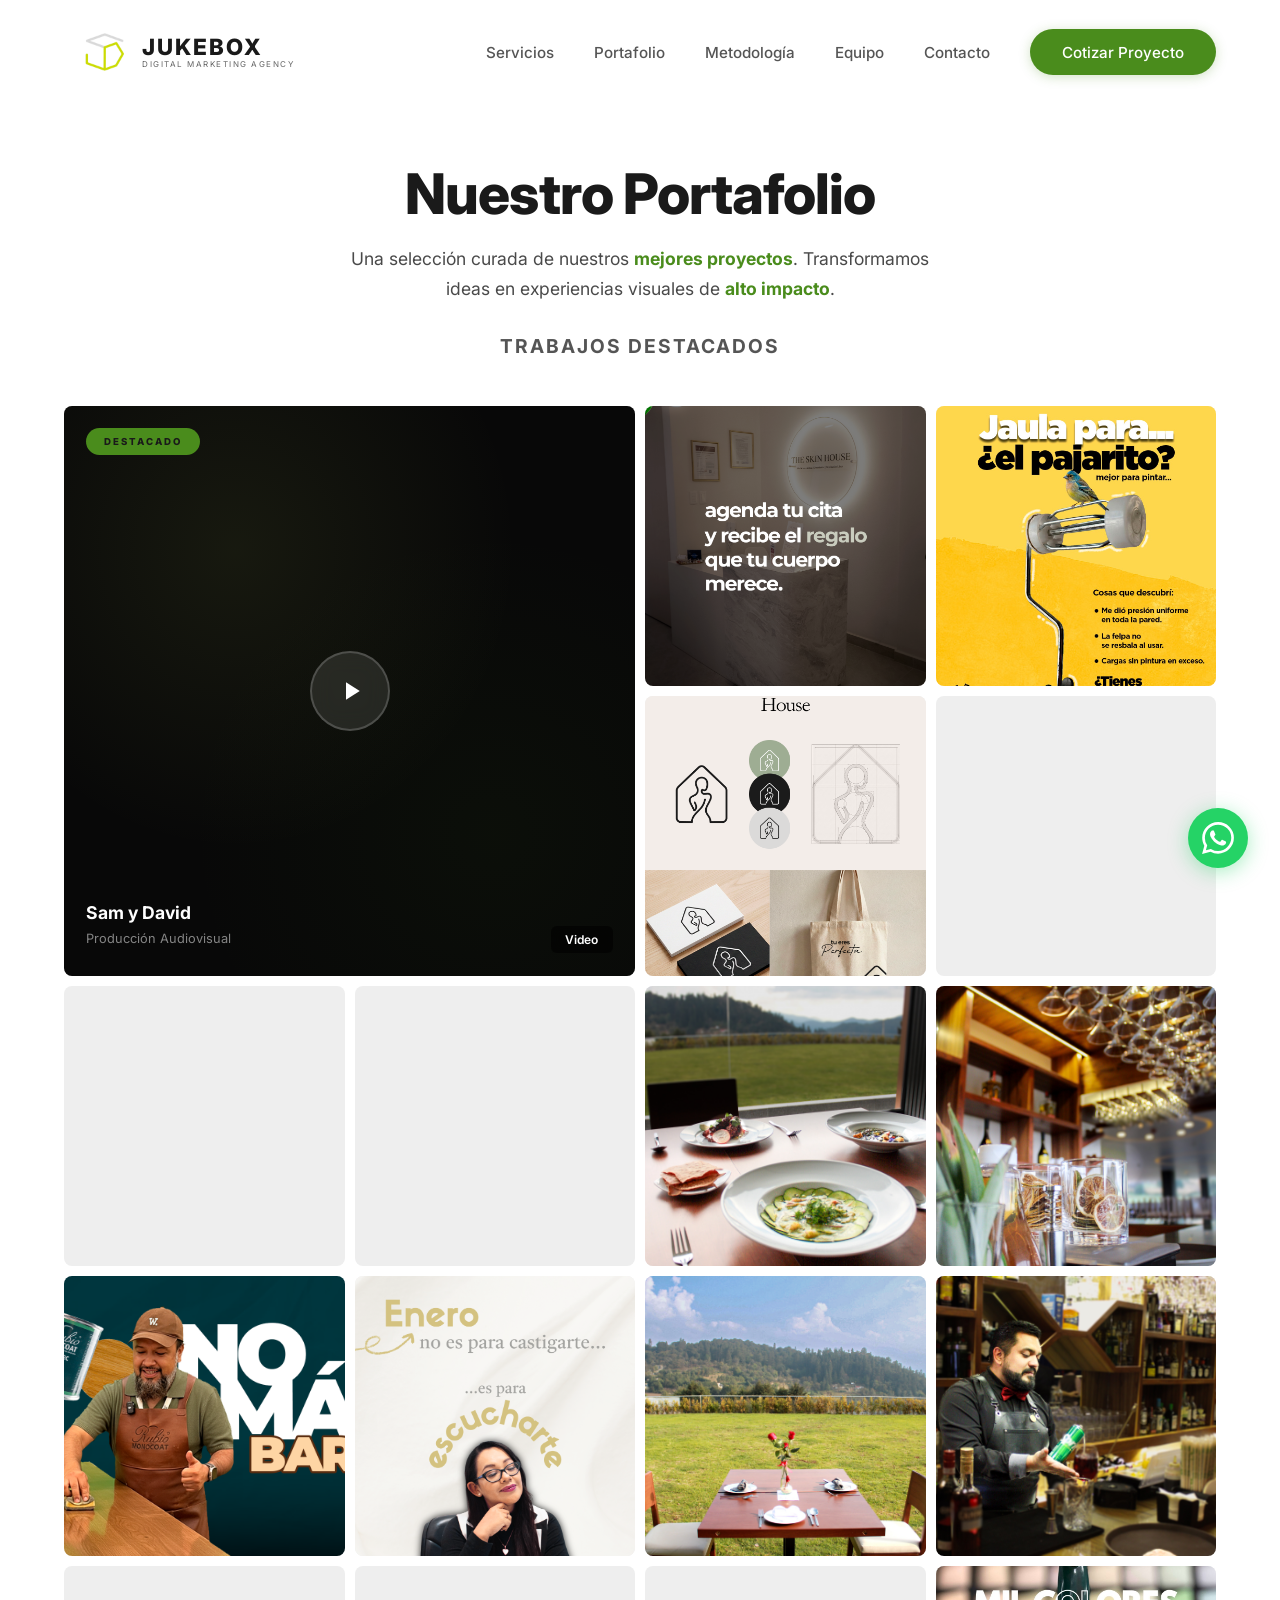
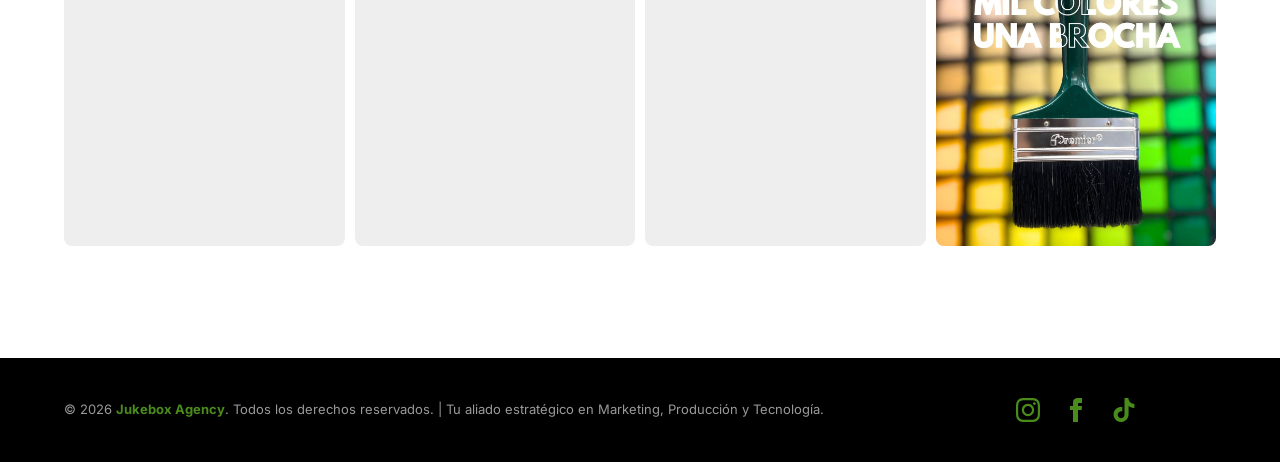
==== portafolio.html @ 62584bf2 "First Commit" ====
<!DOCTYPE html>
<html lang="es">

<head>
  <meta charset="UTF-8">
  <meta name="viewport" content="width=device-width, initial-scale=1.0, maximum-scale=1.0, user-scalable=no">
  <title>Jukebox Agency | Portafolio de Proyectos</title>
  <meta property="og:title" content="Jukebox Agency | Agencia Integral de Marketing, Producción y Tecnología">
  <meta property="og:description"
    content="Subimos el volumen de tu marca. Fusionamos creatividad audiovisual, estrategias digitales y desarrollo tecnológico para escalar tu negocio.">
  <meta property="og:image" content="https://jukeboxdigitalmarketing.cloud/assets/img/og-image.jpg">
  <meta property="og:url" content="https://jukeboxdigitalmarketing.cloud/portafolio">
  <meta property="og:type" content="website">
  <meta name="twitter:card" content="summary_large_image">
  <meta name="twitter:title" content="Jukebox Agency | Agencia Integral de Marketing, Producción y Tecnología">
  <meta name="twitter:description"
    content="Subimos el volumen de tu marca. Fusionamos creatividad audiovisual, estrategias digitales y desarrollo tecnológico para escalar tu negocio.">
  <meta name="twitter:image" content="https://jukeboxdigitalmarketing.cloud/assets/img/og-image.webp">
  <link rel="icon" type="image/webp" href="assets/img/logo.webp">
  <link href="https://fonts.googleapis.com/css2?family=Inter:wght@300;400;500;600;700;800&display=swap"
    rel="stylesheet">

  <link rel="stylesheet" href="assets/css/style.css">
</head>

<body>

  <!-- NAV -->
  <nav id="navbar">
    <a href="/" class="logo-component">
      <img src="assets/img/logo.webp" alt="Jukebox Logo" class="logo-icon">
      <div class="logo-text">
        <span class="logo-name">JUKEBOX</span>
        <span class="logo-tagline">DIGITAL MARKETING AGENCY</span>
      </div>
    </a>
    <ul class="nav-links" id="navLinks">
      <li><a href="/#services">Servicios</a></li>
      <li><a href="portafolio" class="active">Portafolio</a></li>
      <li><a href="/#methodology">Metodología</a></li>
      <li><a href="/#team">Equipo</a></li>
      <li><a href="/#contact">Contacto</a></li>
      <li><a href="/#contact" class="btn btn-primary">Cotizar Proyecto</a></li>
    </ul>
    <div class="menu-toggle" id="menuToggle">
      <span></span><span></span><span></span>
    </div>
    <div class="menu-close" id="menuClose"></div>
  </nav>

  <!-- PORTFOLIO HERO -->
  <section class="portfolio-hero">
    <h1>Nuestro Portafolio</h1>
    <p>Una selección curada de nuestros <span style="color: #4A8C1C; font-weight: 700;">mejores proyectos</span>.
      Transformamos ideas en experiencias visuales de <span style="color: #4A8C1C; font-weight: 700;">alto
        impacto</span>.</p>
  </section>

  <!-- TRABAJOS DESTACADOS TITLE -->
  <div class="section-title-bar">
    <h2>Trabajos Destacados</h2>
  </div>

  <!-- GALLERY -->
  <section class="gallery-section">
    <div class="gallery-grid">

      <!-- FEATURED VIDEO -->
      <div class="gallery-cell gallery-cell--featured">
        <video src="assets/img/portafolio/Sam%20y%20David.mp4" autoplay loop muted playsinline
          style="position: absolute; width: 100%; height: 100%; object-fit: cover;"></video>
        <div class="video-cover" style="background: rgba(0, 0, 0, 0.2);">
          <div class="video-play-btn">
            <svg xmlns="http://www.w3.org/2000/svg" viewBox="0 0 24 24">
              <path d="M8 5v14l11-7z" />
            </svg>
          </div>
        </div>
        <div class="video-badge">DESTACADO</div>
        <div class="video-duration">Video</div>
        <div class="video-title">
          <h4>Sam y David</h4>
          <span>Producción Audiovisual</span>
        </div>
      </div>

      <!-- PORTFOLIO IMAGES -->
      <div class="gallery-cell gallery-cell--img">
        <div class="cell-img-inner"
          style="background: url('assets/img/portafolio/050226_TSS_LASER_04.PNG') center/cover;"></div>
      </div>
      <div class="gallery-cell gallery-cell--img">
        <div class="cell-img-inner"
          style="background: url('assets/img/portafolio/598248192_1456645036464775_4115153608658132452_n.jpg') center/cover;">
        </div>
      </div>
      <div class="gallery-cell gallery-cell--img">
        <div class="cell-img-inner"
          style="background: url('assets/img/portafolio/Copia%20de%20050226_TSH_Prop_00.png') center/cover;"></div>
      </div>
      <div class="gallery-cell gallery-cell--img">
        <div class="cell-img-inner"
          style="background: url('assets/img/portafolio/Copia%20de%20A6707894.jpg') center/cover;"></div>
      </div>
      <div class="gallery-cell gallery-cell--img">
        <div class="cell-img-inner"
          style="background: url('assets/img/portafolio/Copia%20de%20A6707930.jpg') center/cover;"></div>
      </div>
      <div class="gallery-cell gallery-cell--img">
        <div class="cell-img-inner"
          style="background: url('assets/img/portafolio/Copia%20de%20A6707950.jpg') center/cover;"></div>
      </div>
      <div class="gallery-cell gallery-cell--img">
        <div class="cell-img-inner"
          style="background: url('assets/img/portafolio/Copia%20de%20IMG_2654.JPG') center/cover;"></div>
      </div>
      <div class="gallery-cell gallery-cell--img">
        <div class="cell-img-inner"
          style="background: url('assets/img/portafolio/Copia%20de%20IMG_8767.JPG') center/cover;"></div>
      </div>
      <div class="gallery-cell gallery-cell--img">
        <div class="cell-img-inner"
          style="background: url('assets/img/portafolio/Copia%20de%20Rubio%20thumb%202.png') center/cover;"></div>
      </div>
      <div class="gallery-cell gallery-cell--img">
        <div class="cell-img-inner"
          style="background: url('assets/img/portafolio/Dra%20Sel%20Itzel%206-01.png') center/cover;"></div>
      </div>
      <div class="gallery-cell gallery-cell--img">
        <div class="cell-img-inner" style="background: url('assets/img/portafolio/IMG_1914.JPG') center/cover;"></div>
      </div>
      <div class="gallery-cell gallery-cell--img">
        <div class="cell-img-inner" style="background: url('assets/img/portafolio/IMG_1924.JPG') center/cover;"></div>
      </div>
      <div class="gallery-cell gallery-cell--img">
        <div class="cell-img-inner" style="background: url('assets/img/portafolio/IMG_2040.JPG') center/cover;"></div>
      </div>
      <div class="gallery-cell gallery-cell--img">
        <div class="cell-img-inner" style="background: url('assets/img/portafolio/Loma%20G%2012-05.png') center/cover;">
        </div>
      </div>
      <div class="gallery-cell gallery-cell--img">
        <div class="cell-img-inner" style="background: url('assets/img/portafolio/Loma%20G%2016-05.png') center/cover;">
        </div>
      </div>
      <div class="gallery-cell gallery-cell--img">
        <div class="cell-img-inner" style="background: url('assets/img/portafolio/Premier%2003-09.jpg') center/cover;">
        </div>
      </div>

    </div>
  </section>

  <!-- FOOTER -->
  <footer>
    <div class="footer-content">
      <p>&copy; 2026 <span style="color: #4A8C1C; font-weight: 700;">Jukebox Agency</span>. Todos los derechos
        reservados. | Tu aliado estratégico en Marketing, Producción y Tecnología.</p>
      <div class="footer-social">
        <a href="https://www.instagram.com/jukebox.digital" class="social-icon" target="_blank"
          rel="noopener noreferrer" aria-label="Instagram">
          <svg xmlns="http://www.w3.org/2000/svg" width="20" height="20" viewBox="0 0 24 24" fill="currentColor">
            <path
              d="M12 2.163c3.204 0 3.584.012 4.85.07 3.252.148 4.771 1.691 4.919 4.919.058 1.265.069 1.645.069 4.849 0 3.205-.012 3.584-.069 4.849-.149 3.225-1.664 4.771-4.919 4.919-1.266.058-1.644.07-4.85.07-3.204 0-3.584-.012-4.849-.07-3.26-.149-4.771-1.699-4.919-4.92-.058-1.265-.07-1.644-.07-4.849 0-3.204.013-3.583.07-4.849.149-3.227 1.664-4.771 4.919-4.919 1.266-.057 1.645-.069 4.849-.069zm0-2.163c-3.259 0-3.667.014-4.947.072-4.358.2-6.78 2.618-6.98 6.98-.059 1.281-.073 1.689-.073 4.948 0 3.259.014 3.668.072 4.948.2 4.358 2.618 6.78 6.98 6.98 1.281.058 1.689.072 4.948.072 3.259 0 3.668-.014 4.948-.072 4.354-.2 6.782-2.618 6.979-6.98.059-1.28.073-1.689.073-4.948 0-3.259-.014-3.667-.072-4.947-.196-4.354-2.617-6.78-6.979-6.98-1.281-.059-1.69-.073-4.949-.073zm0 5.838c-3.403 0-6.162 2.759-6.162 6.162s2.759 6.163 6.162 6.163 6.162-2.759 6.162-6.163c0-3.403-2.759-6.162-6.162-6.162zm0 10.162c-2.209 0-4-1.79-4-4 0-2.209 1.791-4 4-4s4 1.791 4 4c0 2.21-1.791 4-4 4zm6.406-11.845c-.796 0-1.441.645-1.441 1.44s.645 1.44 1.441 1.44c.795 0 1.439-.645 1.439-1.44s-.644-1.44-1.439-1.44z" />
          </svg>
        </a>
        <a href="https://www.facebook.com/profile.php?id=61552626315857" class="social-icon" target="_blank"
          rel="noopener noreferrer" aria-label="Facebook">
          <svg xmlns="http://www.w3.org/2000/svg" width="20" height="20" viewBox="0 0 24 24" fill="currentColor">
            <path
              d="M9 8h-3v4h3v12h5v-12h3.642l.358-4h-4v-1.667c0-.955.192-1.333 1.115-1.333h2.885v-5h-3.808c-3.596 0-5.192 1.583-5.192 4.615v3.385z" />
          </svg>
        </a>
        <a href="https://www.tiktok.com/@jukebox.estudio.c" class="social-icon" target="_blank"
          rel="noopener noreferrer" aria-label="TikTok">
          <svg xmlns="http://www.w3.org/2000/svg" width="20" height="20" viewBox="0 0 24 24" fill="currentColor">
            <path
              d="M12.525.02c1.31-.02 2.61-.01 3.91-.02.08 1.53.63 3.09 1.75 4.17 1.12 1.11 2.7 1.62 4.24 1.79v4.03c-1.44-.05-2.89-.35-4.2-.97-.57-.26-1.1-.59-1.62-.93-.01 2.92.01 5.84-.02 8.75-.08 1.4-.54 2.79-1.35 3.94-1.31 1.92-3.58 3.17-5.91 3.21-1.43.08-2.86-.31-4.08-1.03-2.02-1.19-3.44-3.37-3.65-5.71-.02-.5-.03-1-.01-1.49.18-1.9 1.12-3.72 2.58-4.96 1.66-1.44 3.98-2.13 6.15-1.72.02 1.48-.04 2.96-.04 4.44-.99-.32-2.15-.23-3.02.37-.63.41-1.11 1.04-1.36 1.75-.21.51-.15 1.07-.14 1.61.24 1.64 1.82 3.02 3.5 2.87 1.12-.01 2.19-.66 2.77-1.61.19-.33.4-.67.41-1.06.1-1.79.06-3.57.07-5.36.01-4.03-.01-8.05.02-12.07z" />
          </svg>
        </a>
      </div>
    </div>
  </footer>

  <!-- WHATSAPP FAB -->
  <a href="https://wa.me/525638402303?text=%C2%A1Hola%20Jukebox!%20Vi%20su%20p%C3%A1gina%20web%20y%20me%20gustar%C3%ADa%20recibir%20m%C3%A1s%20informaci%C3%B3n%20sobre%20sus%20servicios."
    class="whatsapp-fab" target="_blank" rel="noopener noreferrer" title="Contáctanos por WhatsApp">
    <svg xmlns="http://www.w3.org/2000/svg" viewBox="0 0 24 24">
      <path
        d="M17.472 14.382c-.297-.149-1.758-.867-2.03-.967-.273-.099-.471-.148-.67.15-.197.297-.767.966-.94 1.164-.173.199-.347.223-.644.075-.297-.15-1.255-.463-2.39-1.475-.883-.788-1.48-1.761-1.653-2.059-.173-.297-.018-.458.13-.606.134-.133.298-.347.446-.52.149-.174.198-.298.298-.497.099-.198.05-.371-.025-.52-.075-.149-.669-1.612-.916-2.207-.242-.579-.487-.5-.669-.51-.173-.008-.371-.01-.57-.01-.198 0-.52.074-.792.372-.272.297-1.04 1.016-1.04 2.479 0 1.462 1.065 2.875 1.213 3.074.149.198 2.096 3.2 5.077 4.487.709.306 1.262.489 1.694.625.712.227 1.36.195 1.871.118.571-.085 1.758-.719 2.006-1.413.248-.694.248-1.289.173-1.413-.074-.124-.272-.198-.57-.347m-5.421 7.403h-.004a9.87 9.87 0 01-5.031-1.378l-.361-.214-3.741.982.998-3.648-.235-.374a9.86 9.86 0 01-1.51-5.26c.001-5.45 4.436-9.884 9.888-9.884 2.64 0 5.122 1.03 6.988 2.898a9.825 9.825 0 012.893 6.994c-.003 5.45-4.437 9.884-9.885 9.884m8.413-18.297A11.815 11.815 0 0012.05 0C5.495 0 .16 5.335.157 11.892c0 2.096.547 4.142 1.588 5.945L.057 24l6.305-1.654a11.882 11.882 0 005.683 1.448h.005c6.554 0 11.89-5.335 11.893-11.893a11.821 11.821 0 00-3.48-8.413z" />
    </svg>
  </a>


  <script src="assets/js/main.js" defer></script>

</body>

</html>
---- assets/css/style.css ----
* {
      margin: 0;
      padding: 0;
      box-sizing: border-box;
    }

    :root {
      --primary: #CADF64;
      --primary-dark: #4A8C1C;
      --secondary: #4A8C1C;
      --dark: #1A1A1A;
      --light: #F8F8F8;
      --white: #FFFFFF;
      --gray: #777777;
      --text: #1A1A1A;
      --text-light: #555555;
    }

    html {
      scroll-behavior: smooth;
      overflow-x: hidden;
      width: 100%;
      position: relative;
    }

    body {
      font-family: 'Inter', sans-serif;
      background: var(--white);
      color: var(--text);
      overflow-x: hidden;
      width: 100%;
      position: relative;
    }

    section[id] {
      scroll-margin-top: 100px;
    }

    .container {
      max-width: 100%;
      padding: 0 20px;
      box-sizing: border-box;
    }

    /* NAV */
    nav {
      position: fixed;
      top: 0;
      width: 100%;
      padding: 1.2rem 5%;
      display: flex;
      justify-content: space-between;
      align-items: center;
      z-index: 1000;
      transition: background 0.3s, box-shadow 0.3s;
    }

    nav.scrolled {
      background: rgba(255, 255, 255, 0.95);
      backdrop-filter: blur(10px);
      box-shadow: 0 2px 20px rgba(0, 0, 0, 0.06);
    }

    /* LOGO COMPONENT */
    .logo-component {
      display: flex;
      align-items: center;
      gap: 0.75rem;
      padding: 0.5rem 1rem;
      text-decoration: none;
    }

    .logo-icon {
      height: 50px;
      width: auto;
      display: block;
    }

    .logo-text {
      display: flex;
      flex-direction: column;
      gap: 0.1rem;
    }

    .logo-name {
      font-size: 1.4rem;
      font-weight: 800;
      color: #1A1A1A;
      letter-spacing: 2px;
      line-height: 1;
    }

    .logo-tagline {
      font-size: 8px;
      font-weight: 400;
      color: #666666;
      letter-spacing: 1.5px;
      text-transform: uppercase;
      line-height: 1;
    }

    .nav-links {
      display: flex;
      gap: 2.5rem;
      list-style: none;
      align-items: center;
      margin: 0;
      padding: 0;
    }

    .nav-links li {
      display: flex;
      align-items: center;
    }

    .nav-links a {
      color: var(--text-light);
      text-decoration: none;
      font-weight: 500;
      font-size: 0.95rem;
      transition: color 0.3s;
      position: relative;
    }

    .nav-links a::after {
      content: '';
      position: absolute;
      bottom: -5px;
      left: 0;
      width: 0;
      height: 2px;
      background: var(--primary-dark);
      transition: width 0.3s;
    }

    .nav-links a:hover {
      color: var(--dark);
    }

    .nav-links a:hover::after {
      width: 100%;
    }

    .btn {
      display: inline-block;
      padding: 0.85rem 2rem;
      border-radius: 50px;
      font-weight: 600;
      font-size: 0.95rem;
      text-decoration: none;
      transition: all 0.3s;
      cursor: pointer;
      border: none;
    }

    .btn-primary {
      background: var(--primary-dark);
      color: var(--white) !important;
      box-shadow: 0 2px 12px rgba(74, 140, 28, 0.25);
      -webkit-text-fill-color: var(--white);
    }

    .btn-primary:hover {
      transform: translateY(-2px);
      box-shadow: 0 4px 20px rgba(74, 140, 28, 0.35);
    }

    .btn-neon {
      background: #4A8C1C !important;
      box-shadow: 0 2px 12px rgba(74, 140, 28, 0.3);
    }

    .btn-neon:hover {
      background: #3A7316 !important;
      box-shadow: 0 4px 20px rgba(74, 140, 28, 0.45);
    }

    .btn-outline {
      background: transparent;
      color: var(--dark);
      border: 2px solid rgba(0, 0, 0, 0.15);
    }

    .btn-outline:hover {
      border-color: var(--primary-dark);
      color: var(--primary-dark);
    }

    .menu-toggle {
      display: none;
      flex-direction: column;
      gap: 5px;
      cursor: pointer;
      z-index: 1001;
    }

    .menu-toggle span {
      width: 25px;
      height: 2px;
      background: var(--dark);
      transition: 0.3s;
    }

    .menu-close {
      position: fixed;
      top: 1.5rem;
      right: 1.5rem;
      width: 40px;
      height: 40px;
      display: none;
      align-items: center;
      justify-content: center;
      cursor: pointer;
      z-index: 1002;
      background: none;
      border: none;
    }

    .menu-close::before,
    .menu-close::after {
      content: '';
      position: absolute;
      width: 24px;
      height: 2px;
      background: var(--dark);
    }

    .menu-close::before {
      transform: rotate(45deg);
    }

    .menu-close::after {
      transform: rotate(-45deg);
    }

    /* HERO */
    .hero {
      min-height: 100vh;
      display: flex;
      align-items: center;
      justify-content: space-between;
      gap: 2rem;
      flex-wrap: wrap;
      padding: 60px 5% 0;
      position: relative;
      overflow: hidden;
      background: var(--white);
    }

    .hero::before {
      content: '';
      position: absolute;
      top: -30%;
      right: -15%;
      width: 700px;
      height: 700px;
      background: radial-gradient(circle, rgba(202, 223, 100, 0.08) 0%, transparent 70%);
      border-radius: 50%;
    }

    .hero::after {
      content: '';
      position: absolute;
      bottom: -20%;
      left: -10%;
      width: 500px;
      height: 500px;
      background: radial-gradient(circle, rgba(202, 223, 100, 0.05) 0%, transparent 70%);
      border-radius: 50%;
    }

    .hero-content {
      flex: 1 1 300px;
      max-width: 700px;
      position: relative;
      z-index: 1;
    }

    .hero-badge {
      display: inline-block;
      padding: 0.5rem 1.2rem;
      background: rgba(202, 223, 100, 0.12);
      border: 1px solid rgba(202, 223, 100, 0.25);
      border-radius: 50px;
      font-size: 0.85rem;
      color: var(--primary-dark);
      font-weight: 500;
      margin-bottom: 1.5rem;
    }

    .hero h1 {
      font-size: 4rem;
      font-weight: 800;
      line-height: 1.1;
      margin-bottom: 1.5rem;
      letter-spacing: -2px;
    }

    .hero h1 span {
      color: var(--primary-dark);
      -webkit-text-fill-color: var(--primary-dark);
    }

    .hero p {
      font-size: 1.2rem;
      color: var(--text-light);
      line-height: 1.7;
      margin-bottom: 2.5rem;
      max-width: 550px;
    }

    .hero p span {
      color: var(--primary-dark);
      font-weight: 600;
    }

    .hero-buttons {
      display: flex;
      gap: 1rem;
      flex-wrap: wrap;
    }

    .hero-stats {
      display: flex;
      gap: 3rem;
      margin-top: 4rem;
      padding-top: 2rem;
      border-top: 1px solid rgba(0, 0, 0, 0.06);
    }

    .stat h3 {
      font-size: 2.2rem;
      font-weight: 800;
      color: var(--dark);
    }

    .stat p {
      font-size: 0.85rem;
      color: var(--gray);
      margin-bottom: 0;
    }

    /* STATS */
    .stats-section {
      padding: 4rem 5%;
      background: var(--dark);
    }

    .stats-grid {
      display: flex;
      justify-content: center;
      gap: 4rem;
      flex-wrap: wrap;
      max-width: 900px;
      margin: 0 auto;
    }

    .stat-item {
      text-align: center;
    }

    .stat-item h3 {
      font-size: 3rem;
      font-weight: 800;
      color: var(--primary);
      margin-bottom: 0.3rem;
    }

    .stat-item p {
      color: rgba(255, 255, 255, 0.7);
      font-size: 0.95rem;
      margin: 0;
    }

    /* CLIENTS */
    .clients {
      padding: 3rem 5%;
      border-top: 1px solid rgba(0, 0, 0, 0.06);
      border-bottom: 1px solid rgba(0, 0, 0, 0.06);
    }

    .clients p {
      text-align: center;
      color: var(--gray);
      font-size: 0.9rem;
      margin-bottom: 1.5rem;
      text-transform: uppercase;
      letter-spacing: 3px;
    }

    .clients-logos {
      display: flex;
      justify-content: center;
      gap: 4rem;
      align-items: center;
      flex-wrap: wrap;
      opacity: 0.4;
    }

    .clients-logos span {
      font-size: 1.4rem;
      font-weight: 700;
      letter-spacing: 2px;
    }

    /* CLIENTS */
    .clients {
      padding: 2.5rem 5%;
      background: var(--light);
    }

    .clients-grid {
      display: grid;
      grid-template-columns: repeat(auto-fit, minmax(180px, 1fr));
      gap: 1.5rem;
      max-width: 1000px;
      margin: 0 auto;
    }

    .client-logo {
      background: rgba(0, 0, 0, 0.35);
      backdrop-filter: blur(8px);
      -webkit-backdrop-filter: blur(8px);
      border: 1px solid rgba(255, 255, 255, 0.1);
      border-radius: 16px;
      padding: 1.5rem;
      display: flex;
      align-items: center;
      justify-content: center;
      transition: all 0.3s;
      min-height: 140px;
    }

    .client-logo:hover {
      border-color: rgba(202, 223, 100, 0.5);
      box-shadow: 0 4px 20px rgba(0, 0, 0, 0.2);
    }

    .client-logo span {
      color: var(--gray);
      font-weight: 600;
      font-size: 0.9rem;
    }

    .client-logo img {
      max-width: 100%;
      max-height: 100px;
      width: 100%;
      object-fit: contain;
      filter: drop-shadow(0 8px 16px rgba(0, 0, 0, 0.8));
      border-radius: 12px;
    }

    /* SERVICES */
    .services {
      padding: 2.5rem 5%;
    }

    .section-header {
      text-align: center;
      margin-bottom: 4rem;
    }

    .section-header h2 {
      font-size: 2.8rem;
      font-weight: 800;
      margin-bottom: 1rem;
      letter-spacing: -1px;
    }

    .section-header h2 span {
      color: var(--primary-dark);
      -webkit-text-fill-color: var(--primary-dark);
    }

    .section-header p {
      color: var(--text-light);
      font-size: 1.1rem;
      max-width: 700px;
      margin: 0 auto;
      line-height: 1.7;
    }

    .services-layout {
      max-width: 1200px;
      margin: 0 auto;
    }

    .services-row-top {
      display: flex;
      justify-content: center;
      gap: 1.5rem;
      margin-bottom: 1.5rem;
    }

    .services-row-bottom {
      display: flex;
      justify-content: center;
      gap: 1.5rem;
    }

    .services-row-top .service-card,
    .services-row-bottom .service-card {
      flex: 1;
      max-width: 360px;
    }

    .service-card {
      background: var(--white);
      border: 1px solid rgba(0, 0, 0, 0.06);
      border-radius: 20px;
      padding: 2.5rem;
      transition: all 0.4s;
      position: relative;
      overflow: hidden;
    }

    .service-card:hover {
      transform: translateY(-5px);
      border-color: rgba(74, 140, 28, 0.3);
      box-shadow: 0 10px 40px rgba(0, 0, 0, 0.06);
    }

    .service-badge {
      width: 50px;
      height: 50px;
      background: #F0FDF4;
      border: 1px solid rgba(74, 140, 28, 0.2);
      border-radius: 12px;
      display: flex;
      align-items: center;
      justify-content: center;
      font-size: 0.85rem;
      font-weight: 700;
      color: #4A8C1C;
      margin-bottom: 1.5rem;
    }

    .service-card h3 {
      font-size: 1.3rem;
      font-weight: 700;
      margin-bottom: 1rem;
    }

    .service-card p {
      color: var(--text-light);
      line-height: 1.7;
      font-size: 0.95rem;
    }

    /* ABOUT */
    .about {
      padding: 7rem 5%;
      background: var(--light);
    }

    .about-grid {
      display: grid;
      grid-template-columns: 1fr 1fr;
      gap: 5rem;
      align-items: center;
      max-width: 1200px;
      margin: 0 auto;
    }

    .about-visual {
      position: relative;
      height: 450px;
    }

    .about-card {
      position: absolute;
      background: var(--white);
      border: 1px solid rgba(0, 0, 0, 0.06);
      border-radius: 16px;
      padding: 2rem;
      box-shadow: 0 4px 20px rgba(0, 0, 0, 0.04);
    }

    .about-card:nth-child(1) {
      top: 0;
      left: 0;
      width: 250px;
    }

    .about-card:nth-child(2) {
      top: 30%;
      right: 0;
      width: 220px;
    }

    .about-card:nth-child(3) {
      bottom: 0;
      left: 15%;
      width: 280px;
    }

    .about-card h4 {
      font-size: 2rem;
      font-weight: 800;
      color: var(--primary-dark);
    }

    .about-card p {
      color: var(--text-light);
      font-size: 0.9rem;
      margin-top: 0.5rem;
    }

    .about-content h2 {
      font-size: 2.5rem;
      font-weight: 800;
      margin-bottom: 1.5rem;
      letter-spacing: -1px;
    }

    .about-content h2 span {
      color: var(--primary-dark);
      -webkit-text-fill-color: var(--primary-dark);
    }

    .about-content p {
      color: var(--text-light);
      line-height: 1.8;
      margin-bottom: 1.5rem;
      font-size: 1.05rem;
    }

    .about-features {
      display: grid;
      grid-template-columns: 1fr 1fr;
      gap: 1rem;
      margin-top: 2rem;
    }

    .about-feature {
      display: flex;
      align-items: center;
      gap: 0.8rem;
      font-size: 0.95rem;
      color: var(--text-light);
    }

    .about-feature span {
      color: var(--primary-dark);
      font-size: 1.2rem;
    }

    /* WHY JUKEBOX */
    .why-jukebox {
      padding: 2.5rem 5%;
      background: var(--light);
    }

    .why-grid {
      display: grid;
      grid-template-columns: repeat(2, 1fr);
      gap: 1.5rem;
      max-width: 1100px;
      margin: 0 auto;
    }

    .why-card {
      background: var(--white);
      border: 1px solid rgba(0, 0, 0, 0.06);
      border-radius: 20px;
      padding: 2rem;
      transition: all 0.3s;
    }

    .why-card:hover {
      border-color: rgba(202, 223, 100, 0.4);
      box-shadow: 0 8px 30px rgba(0, 0, 0, 0.04);
      transform: translateY(-3px);
    }

    .why-badge {
      background: #4A8C1C;
      color: #FFFFFF;
      font-size: 0.75rem;
      font-weight: 700;
      letter-spacing: 1px;
      padding: 0.6rem 1.5rem;
      border-radius: 50px;
      display: inline-block;
      margin-bottom: 1.2rem;
      text-align: center;
    }

    .why-card h3 {
      font-size: 1.2rem;
      font-weight: 700;
      margin-bottom: 0.5rem;
    }

    .why-subtitle {
      color: var(--primary-dark);
      font-weight: 600;
      font-size: 0.9rem;
      margin-bottom: 0.8rem;
    }

    .why-card p {
      color: var(--text-light);
      line-height: 1.7;
      font-size: 0.95rem;
    }

    /* METHODOLOGY */
    .methodology {
      padding: 2.5rem 5%;
      background: #F8F9FA;
      overflow-x: hidden;
    }

    .timeline {
      position: relative;
      max-width: 900px;
      margin: 0 auto;
      padding: 1rem 0;
    }

    .timeline-line {
      position: absolute;
      left: 50%;
      top: 0;
      bottom: 0;
      width: 2px;
      background: rgba(0, 0, 0, 0.1);
      transform: translateX(-50%);
    }

    .timeline-step {
      display: flex;
      align-items: center;
      margin-bottom: 3rem;
      position: relative;
    }

    .timeline-step:last-child {
      margin-bottom: 0;
    }

    .timeline-content {
      flex: 1;
      padding: 0 2rem;
    }

    .timeline-content.left {
      text-align: right;
    }

    .timeline-content.right {
      text-align: left;
    }

    .timeline-content.empty {
      visibility: hidden;
    }

    .timeline-dot {
      width: 60px;
      height: 60px;
      background: #4A8C1C;
      border-radius: 50%;
      display: flex;
      align-items: center;
      justify-content: center;
      position: relative;
      z-index: 2;
      flex-shrink: 0;
      box-shadow: 0 0 0 6px rgba(74, 140, 28, 0.2);
    }

    .timeline-dot span {
      color: var(--white);
      font-weight: 800;
      font-size: 1.1rem;
    }

    .timeline-content h3 {
      font-size: 1.3rem;
      font-weight: 700;
      color: var(--dark);
      margin-bottom: 0.6rem;
    }

    .timeline-content p {
      color: var(--text-light);
      line-height: 1.7;
      font-size: 0.95rem;
      max-width: 380px;
    }

    .timeline-content.left p {
      margin-left: auto;
    }

    /* TEAM */
    .team {
      padding: 2.5rem 5%;
    }

    .team-grid {
      display: flex;
      flex-direction: column;
      align-items: center;
      gap: 2rem;
      max-width: 1100px;
      margin: 0 auto;
    }

    .team-row {
      display: flex;
      justify-content: center;
      gap: 2rem;
      flex-wrap: wrap;
    }

    .team-card {
      background: var(--white);
      border: 1px solid rgba(0, 0, 0, 0.06);
      border-radius: 20px;
      padding: 2rem;
      text-align: center;
      transition: all 0.3s;
      flex: 1;
      max-width: 280px;
    }

    .team-card:hover {
      border-color: rgba(202, 223, 100, 0.4);
      box-shadow: 0 8px 30px rgba(0, 0, 0, 0.04);
      transform: translateY(-5px);
    }

    .team-photo {
      width: 100px;
      height: 100px;
      border-radius: 50%;
      background: rgba(202, 223, 100, 0.15);
      color: var(--primary-dark);
      display: flex;
      align-items: center;
      justify-content: center;
      font-weight: 700;
      font-size: 1.5rem;
      margin: 0 auto 1.2rem;
    }

    .team-photo img {
      width: 100%;
      height: 100%;
      border-radius: 50%;
      object-fit: cover;
    }

    .team-card h3 {
      font-size: 1.1rem;
      font-weight: 700;
      margin-bottom: 0.4rem;
    }

    .team-card p {
      color: var(--gray);
      font-size: 0.85rem;
    }

    /* CTA */
    .cta {
      padding: 7rem 5%;
      text-align: center;
    }

    .cta-box {
      max-width: 800px;
      margin: 0 auto;
      background: var(--dark);
      border-radius: 30px;
      padding: 4rem;
      position: relative;
      overflow: hidden;
      color: var(--white);
    }

    .cta-box::before {
      content: '';
      position: absolute;
      top: -50%;
      left: -50%;
      width: 200%;
      height: 200%;
      background: radial-gradient(circle at center, rgba(202, 223, 100, 0.06) 0%, transparent 50%);
    }

    .cta-box h2 {
      font-size: 2.5rem;
      font-weight: 800;
      margin-bottom: 1rem;
      position: relative;
      letter-spacing: -1px;
    }

    .cta-box p {
      color: rgba(255, 255, 255, 0.7);
      font-size: 1.1rem;
      margin-bottom: 2rem;
      position: relative;
      max-width: 500px;
      margin-left: auto;
      margin-right: auto;
    }

    .cta-box .btn {
      position: relative;
    }

    .cta-box .btn:hover {
      transform: scale(1.05);
    }

    /* CONTACT */
    .contact {
      padding: 2.5rem 5%;
      background: var(--light);
    }

    .contact-grid {
      display: grid;
      grid-template-columns: 1fr 1fr;
      gap: 4rem;
      max-width: 1000px;
      margin: 0 auto;
    }

    .contact-info h3 {
      font-size: 1.5rem;
      margin-bottom: 1rem;
    }

    .contact-info p {
      color: var(--text-light);
      line-height: 1.7;
      margin-bottom: 2rem;
    }

    .contact-item {
      display: flex;
      align-items: center;
      gap: 1rem;
      margin-bottom: 1.5rem;
    }

    .contact-item-icon {
      width: 45px;
      height: 45px;
      background: rgba(202, 223, 100, 0.15);
      border-radius: 12px;
      display: flex;
      align-items: center;
      justify-content: center;
      font-size: 1.1rem;
      color: var(--primary-dark);
    }

    .contact-item-text {
      color: #4A4A4A;
      font-size: 1rem;
    }

    .contact-form {
      display: flex;
      flex-direction: column;
      gap: 1.2rem;
    }

    .contact-form input,
    .contact-form textarea {
      width: 100%;
      padding: 1rem 1.5rem;
      background: var(--white);
      border: 1px solid rgba(0, 0, 0, 0.1);
      border-radius: 12px;
      color: var(--dark);
      font-family: 'Inter', sans-serif;
      font-size: 0.95rem;
      transition: border-color 0.3s;
      outline: none;
    }

    .contact-form input:focus,
    .contact-form textarea:focus {
      border-color: var(--primary-dark);
    }

    .contact-form textarea {
      min-height: 120px;
      resize: vertical;
    }

    .contact-form input::placeholder,
    .contact-form textarea::placeholder {
      color: var(--gray);
    }

    /* FOOTER */
    footer {
      padding: 2.5rem 5%;
      background: #000000;
    }

    .footer-content {
      max-width: 1200px;
      margin: 0 auto;
      display: flex;
      justify-content: space-between;
      align-items: center;
      flex-wrap: wrap;
      gap: 1rem;
    }

    .footer-content p {
      color: #999999;
      font-size: 13px;
      white-space: nowrap;
      line-height: 1;
    }

    .footer-social {
      display: flex;
      gap: 1.5rem;
      align-items: center;
      margin-right: 80px;
    }

    .social-icon {
      color: #4A8C1C;
      display: flex;
      align-items: center;
      justify-content: center;
      transition: all 0.3s ease;
    }

    .social-icon svg {
      width: 24px;
      height: 24px;
      fill: #4A8C1C;
      transition: all 0.3s ease;
    }

    .social-icon:hover {
      transform: translateY(-2px);
      opacity: 0.8;
    }

    /* SCROLL ANIMATIONS */
    .reveal {
      opacity: 0;
      transform: translateY(30px);
      transition: all 0.8s cubic-bezier(0.16, 1, 0.3, 1);
    }

    .reveal.active {
      opacity: 1;
      transform: translateY(0);
    }

    /* RESPONSIVE */
    @media (max-width: 900px) {
      .hero h1 {
        font-size: 2.8rem;
      }

      .about-grid {
        grid-template-columns: 1fr;
        gap: 3rem;
      }

      .about-visual {
        height: 300px;
      }

      .contact-grid {
        grid-template-columns: 1fr;
      }

      .section-header h2 {
        font-size: 2.2rem;
      }

      .team-row {
        flex-direction: column;
        align-items: center;
      }

      .team-card {
        max-width: 300px;
        width: 100%;
      }

      .stats-grid {
        gap: 2rem;
      }

      .stat-item h3 {
        font-size: 2.5rem;
      }
    }

    @media (max-width: 768px) {
      .logo-component {
        padding: 0.25rem 0.5rem;
        gap: 0.5rem;
      }

      .logo-icon {
        height: 40px;
      }

      .logo-name {
        font-size: 1.1rem;
      }

      .logo-tagline {
        font-size: 6px;
      }

      .nav-links {
        position: fixed;
        top: 0;
        left: 0;
        width: 100vw;
        height: 100vh;
        background: rgba(26, 26, 26, 0.95);
        backdrop-filter: blur(15px);
        display: flex;
        flex-direction: column;
        justify-content: center;
        align-items: center;
        gap: 2rem;
        opacity: 0;
        visibility: hidden;
        transform: translateY(20px);
        transition: all 0.4s ease-in-out;
        z-index: 999;
        list-style: none;
        margin: 0;
        padding: 80px 0 0 0;
      }

      .nav-links.active {
        opacity: 1;
        visibility: visible;
        transform: translateY(0);
      }

      .nav-links li {
        display: flex;
        align-items: center;
      }

      .nav-links a {
        font-size: 1.3rem;
        font-weight: 600;
        color: #FFFFFF;
        text-decoration: none;
        text-align: center;
        transition: color 0.3s;
      }

      .nav-links a::after {
        display: none;
      }

      .nav-links a:hover,
      .nav-links a.active {
        color: #4A8C1C;
      }

      .nav-links a.btn-primary {
        background: #4A8C1C;
        color: #FFFFFF !important;
        -webkit-text-fill-color: #FFFFFF;
      }

      .menu-toggle {
        display: flex;
      }

      .menu-close {
        display: none;
        position: fixed;
        top: 20px;
        right: 20px;
        width: 44px;
        height: 44px;
        align-items: center;
        justify-content: center;
        cursor: pointer;
        z-index: 1001;
        background: none;
        border: none;
        color: #FFFFFF;
      }

      .menu-close::before,
      .menu-close::after {
        background: #FFFFFF;
        width: 26px;
        height: 2px;
      }

      .hero {
        padding-top: 80px;
        gap: 0;
      }

      .hero-badge {
        font-size: 0.75rem;
        margin-bottom: 10px;
      }

      .hero h1 {
        font-size: 2rem;
        margin-bottom: 1rem;
      }

      .hero p {
        font-size: 1rem;
        margin-bottom: 1.5rem;
      }

      .hero > div:last-child {
        margin-top: 0;
      }

      .hero-buttons {
        flex-direction: column;
        margin-top: 25px;
      }

      .hero-buttons .btn {
        text-align: center;
      }

      .methodology {
        overflow-x: hidden;
        width: 100%;
      }

      .services-row-top,
      .services-row-bottom {
        flex-direction: column;
        align-items: center;
      }

      .services-row-top .service-card,
      .services-row-bottom .service-card {
        max-width: 100%;
      }

      .why-grid {
        grid-template-columns: 1fr;
      }

      .timeline-step {
        flex-direction: column;
        align-items: flex-start;
        padding-left: 55px;
      }

      .timeline-line {
        left: 27px;
        transform: none;
      }

      .timeline-dot {
        position: absolute;
        left: -2px;
        width: 50px;
        height: 50px;
        flex-shrink: 0;
      }

      .timeline-content,
      .timeline-content.left,
      .timeline-content.right {
        text-align: left;
        padding: 0;
        padding-left: 15px;
        margin-left: 0;
        width: 100%;
      }

      .timeline-content.left p {
        margin-left: 0;
      }

      .timeline-content.empty {
        display: none;
      }

      .timeline-content p {
        max-width: 100%;
      }

      .clients-grid {
        grid-template-columns: repeat(2, 1fr);
      }

      .about-features {
        grid-template-columns: 1fr;
      }

      .about-card {
        position: relative;
        width: 100% !important;
        margin-bottom: 1rem;
      }

      .about-visual {
        height: auto;
      }

      .cta-box {
        padding: 2rem 1.5rem;
      }

      .cta-box h2 {
        font-size: 1.6rem;
      }

      .contact-grid {
        grid-template-columns: 1fr;
        gap: 2rem;
      }

      .contact-form input,
      .contact-form textarea {
        padding: 0.85rem 1rem;
      }

      .stats-grid {
        flex-direction: column;
        gap: 1.5rem;
      }

      .stat-item h3 {
        font-size: 2.2rem;
      }

      .team-row {
        flex-direction: column;
        align-items: center;
      }

      .team-card {
        max-width: 280px;
        width: 100%;
      }

      .section-header h2 {
        font-size: 1.8rem;
      }

      .section-header p {
        font-size: 0.95rem;
      }
    }

    @media (max-width: 480px) {
      .hero {
        padding: 80px 3% 0;
      }

      .hero h1 {
        font-size: 1.8rem;
        letter-spacing: -1px;
      }

      .hero > div:last-child {
        margin-top: -30px;
      }

      .clients-grid {
        grid-template-columns: 1fr 1fr;
        gap: 1rem;
      }

      .client-logo {
        padding: 1.5rem 1rem;
      }

      .services,
      .about,
      .team,
      .clients,
      .cta,
      .contact {
        padding: 4rem 4%;
      }

      .footer-content {
        flex-direction: column;
        text-align: center;
        gap: 1.5rem;
      }

      .footer-content p {
        white-space: normal;
        line-height: 1.5;
        font-size: 12px;
      }

      .footer-social {
        margin-right: 0;
      }

      .timeline-step {
        padding-left: 45px;
      }

      .timeline-line {
        left: 22px;
      }

      .timeline-dot {
        left: 0;
        width: 42px;
        height: 42px;
      }

      .timeline-dot span {
        font-size: 0.75rem;
      }

      .timeline-content,
      .timeline-content.left,
      .timeline-content.right {
        padding-left: 10px;
      }
    }

    /* WHATSAPP FAB */
    .whatsapp-fab {
      position: fixed;
      bottom: 2rem;
      right: 2rem;
      width: 60px;
      height: 60px;
      background: #25D366;
      border-radius: 50%;
      display: flex;
      align-items: center;
      justify-content: center;
      box-shadow: 0 4px 20px rgba(37, 211, 102, 0.4);
      z-index: 999;
      transition: transform 0.3s, box-shadow 0.3s;
      animation: whatsapp-pulse 2s infinite;
    }

    .whatsapp-fab:hover {
      transform: scale(1.1);
      box-shadow: 0 6px 30px rgba(37, 211, 102, 0.6);
      animation: none;
    }

    .whatsapp-fab svg {
      width: 32px;
      height: 32px;
      fill: white;
    }

    @keyframes whatsapp-pulse {

      0%,
      100% {
        box-shadow: 0 4px 20px rgba(37, 211, 102, 0.4);
      }

      50% {
        box-shadow: 0 4px 30px rgba(37, 211, 102, 0.7);
      }
    }

/* --- PORTFOLIO SPECIFIC --- */
/* PORTFOLIO HERO */
    .portfolio-hero {
      padding: 160px 5% 30px;
      text-align: center;
      background: #FFFFFF;
    }

    .portfolio-hero h1 {
      font-size: 3.5rem;
      font-weight: 800;
      color: #1A1A1A;
      margin-bottom: 1rem;
      letter-spacing: -1px;
    }

    .portfolio-hero p {
      font-size: 1.1rem;
      color: #4A4A4A;
      max-width: 600px;
      margin: 0 auto;
      line-height: 1.7;
    }

    /* SECTION TITLE */
    .section-title-bar {
      padding: 0 5% 3rem;
      text-align: center;
    }

    .section-title-bar h2 {
      font-size: 1.2rem;
      font-weight: 700;
      letter-spacing: 2px;
      text-transform: uppercase;
      color: #555555;
    }

    /* MASONRY GALLERY */
    .gallery-section {
      padding: 0 5% 7rem;
      max-width: 1400px;
      margin: 0 auto;
    }

    .gallery-grid {
      display: grid;
      grid-template-columns: repeat(4, 1fr);
      grid-auto-rows: 280px;
      gap: 10px;
    }

    /* ALL ITEMS */
    .gallery-cell {
      border-radius: 8px;
      overflow: hidden;
      position: relative;
      cursor: pointer;
    }

    /* FEATURED VIDEO — spans 2 cols, 2 rows */
    .gallery-cell--featured {
      grid-column: span 2;
      grid-row: span 2;
      background: #0A0A0A;
    }

    .video-cover {
      position: absolute;
      inset: 0;
      background: linear-gradient(155deg, #1a1a2e 0%, #16213e 40%, #0f3460 100%);
      display: flex;
      flex-direction: column;
      align-items: center;
      justify-content: center;
      gap: 1.2rem;
    }

    .video-cover::before {
      content: '';
      position: absolute;
      inset: 0;
      background:
        radial-gradient(ellipse at 30% 25%, rgba(202, 223, 100, 0.08) 0%, transparent 50%),
        radial-gradient(ellipse at 75% 75%, rgba(74, 140, 28, 0.05) 0%, transparent 50%);
    }

    .video-play-btn {
      width: 80px;
      height: 80px;
      background: rgba(255, 255, 255, 0.1);
      backdrop-filter: blur(12px);
      -webkit-backdrop-filter: blur(12px);
      border: 2px solid rgba(255, 255, 255, 0.18);
      border-radius: 50%;
      display: flex;
      align-items: center;
      justify-content: center;
      position: relative;
      z-index: 2;
      transition: all 0.35s ease;
    }

    .video-play-btn svg {
      width: 30px;
      height: 30px;
      fill: #FFFFFF;
      margin-left: 3px;
    }

    .gallery-cell--featured:hover .video-play-btn {
      background: rgba(74, 140, 28, 0.2);
      border-color: #4A8C1C;
      transform: scale(1.1);
      box-shadow: 0 0 40px rgba(74, 140, 28, 0.3);
    }

    .video-badge {
      position: absolute;
      top: 1.4rem;
      left: 1.4rem;
      background: #4A8C1C;
      color: #1A1A1A;
      font-size: 0.6rem;
      font-weight: 800;
      letter-spacing: 2px;
      padding: 0.5rem 1.1rem;
      border-radius: 50px;
      z-index: 3;
    }

    .video-duration {
      position: absolute;
      bottom: 1.4rem;
      right: 1.4rem;
      background: rgba(0, 0, 0, 0.55);
      backdrop-filter: blur(8px);
      color: #FFFFFF;
      font-size: 0.75rem;
      font-weight: 600;
      padding: 0.4rem 0.9rem;
      border-radius: 6px;
      z-index: 3;
    }

    .video-title {
      position: absolute;
      bottom: 1.8rem;
      left: 1.4rem;
      right: 5rem;
      z-index: 3;
    }

    .video-title h4 {
      color: #FFFFFF;
      font-size: 1.1rem;
      font-weight: 700;
      margin-bottom: 0.25rem;
    }

    .video-title span {
      color: rgba(255, 255, 255, 0.5);
      font-size: 0.8rem;
      font-weight: 400;
    }

    /* IMAGE CELLS */
    .gallery-cell--img {
      background: #EEEEEE;
    }

    .cell-img-inner {
      position: absolute;
      inset: 0;
      background: linear-gradient(160deg, #E8E8E8 0%, #D8D8D8 100%);
      display: flex;
      flex-direction: column;
      align-items: center;
      justify-content: center;
      gap: 0.8rem;
      transition: transform 0.3s ease;
    }

    .gallery-cell--img:hover .cell-img-inner {
      transform: scale(1.05);
    }

    .cell-icon {
      width: 44px;
      height: 44px;
      border: 1.5px solid rgba(0, 0, 0, 0.08);
      border-radius: 12px;
      display: flex;
      align-items: center;
      justify-content: center;
      color: rgba(0, 0, 0, 0.18);
    }

    .cell-icon svg {
      width: 20px;
      height: 20px;
      fill: currentColor;
    }

    .cell-label {
      text-align: center;
    }

    .cell-label h4 {
      font-size: 0.8rem;
      font-weight: 700;
      color: #1A1A1A;
      margin-bottom: 0.2rem;
    }

    .cell-label span {
      font-size: 0.7rem;
      color: #AAAAAA;
      font-weight: 500;
      letter-spacing: 0.3px;
    }

/* --- PORTFOLIO RESPONSIVE --- */
/* RESPONSIVE */
    @media (max-width: 900px) {
      .portfolio-hero h1 {
        font-size: 2.5rem;
      }

      .gallery-grid {
        grid-template-columns: repeat(2, 1fr);
        grid-auto-rows: 240px;
        gap: 8px;
      }

      .gallery-cell--featured {
        grid-column: span 2;
        grid-row: span 2;
      }
    }

    @media (max-width: 768px) {
      

      

      

      

      

      

      

      .portfolio-hero {
        padding: 130px 5% 40px;
      }

      .portfolio-hero h1 {
        font-size: 2rem;
      }

      .gallery-grid {
        grid-template-columns: repeat(2, 1fr);
        grid-auto-rows: 220px;
        gap: 6px;
      }

      .gallery-cell--featured {
        grid-column: span 2;
        grid-row: span 2;
      }

      .video-title h4 {
        font-size: 0.9rem;
      }
    }

    @media (max-width: 480px) {
      .portfolio-hero {
        padding: 120px 4% 30px;
      }

      .portfolio-hero h1 {
        font-size: 1.7rem;
      }

      .section-title-bar {
        padding: 0 4% 2rem;
      }

      .gallery-section {
        padding: 0 4% 5rem;
      }

      .gallery-grid {
        grid-template-columns: repeat(2, 1fr);
        grid-auto-rows: 180px;
        gap: 5px;
      }

      .gallery-cell--featured {
        grid-column: span 2;
        grid-row: span 2;
      }

      

      

      
    }
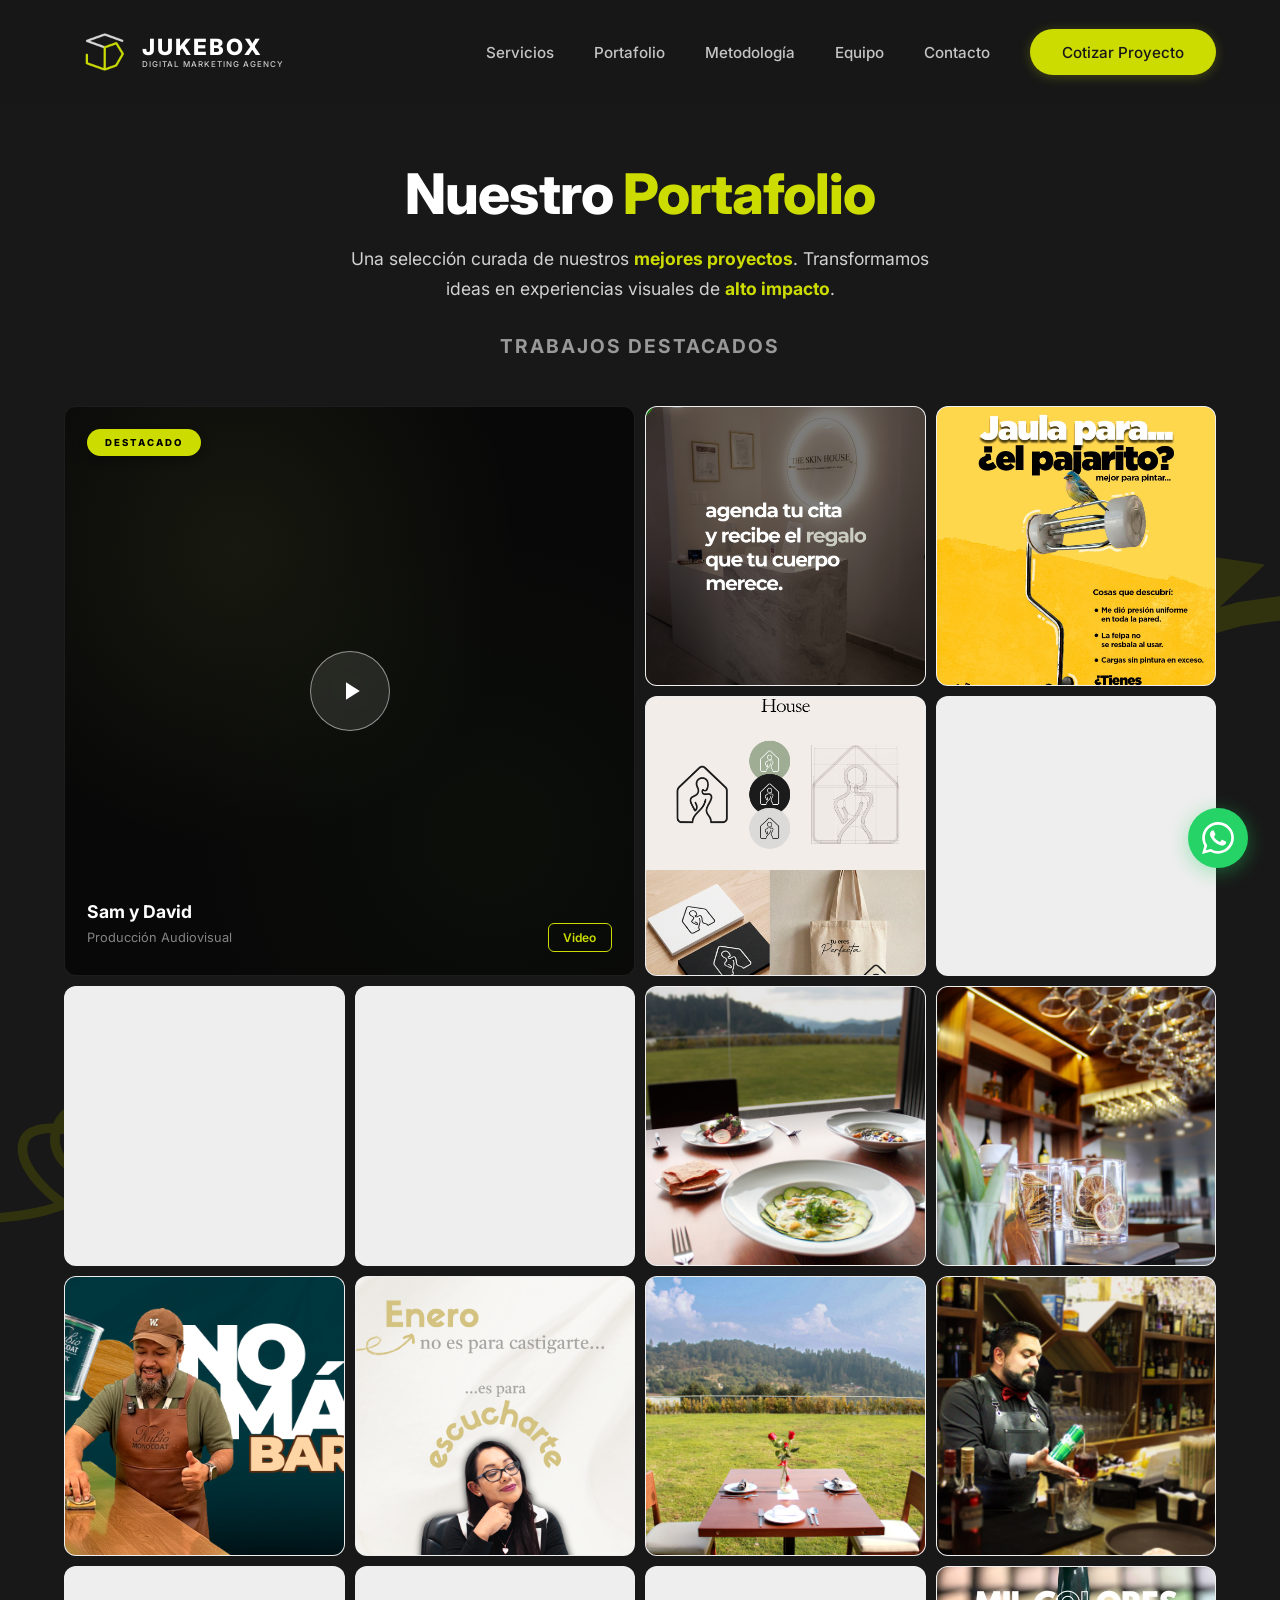
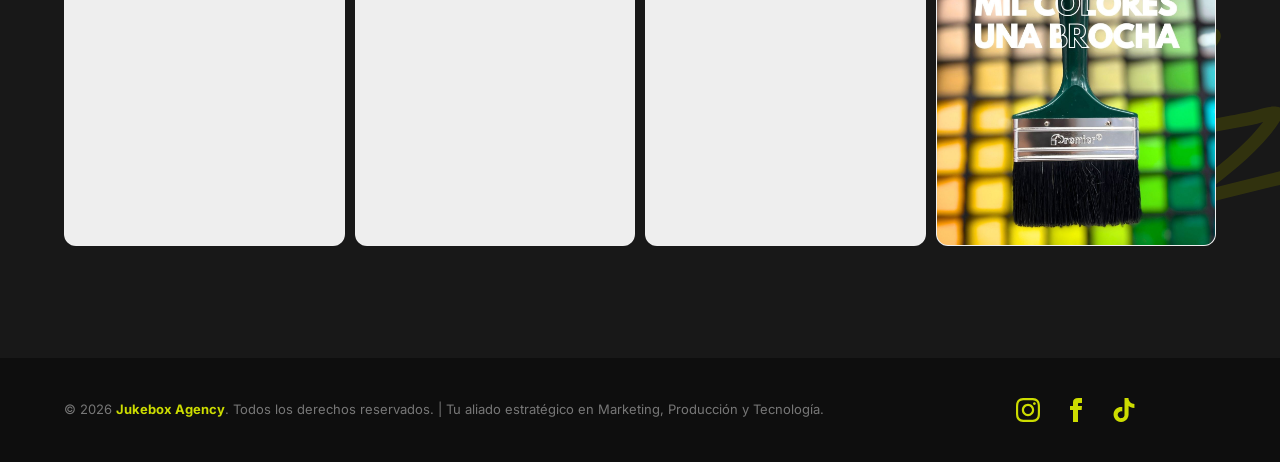
==== commit c2fab787: "build: Jukebox Agency Landing Page - Final UI Polish Complete synchronization of brand identity acro" ====
--- a/portafolio.html
+++ b/portafolio.html
@@ -20,7 +20,7 @@
   <link href="https://fonts.googleapis.com/css2?family=Inter:wght@300;400;500;600;700;800&display=swap"
     rel="stylesheet">
 
-  <link rel="stylesheet" href="assets/css/style.css">
+  <link rel="stylesheet" href="assets/css/style.css?v=3.4">
 </head>
 
 <body>
@@ -49,10 +49,10 @@
   </nav>
 
   <!-- PORTFOLIO HERO -->
-  <section class="portfolio-hero">
-    <h1>Nuestro Portafolio</h1>
-    <p>Una selección curada de nuestros <span style="color: #4A8C1C; font-weight: 700;">mejores proyectos</span>.
-      Transformamos ideas en experiencias visuales de <span style="color: #4A8C1C; font-weight: 700;">alto
+  <section class="portfolio-hero" style="position: relative;">
+    <h1>Nuestro <span style="color: #CCDC00;">Portafolio</span></h1>
+    <p>Una selección curada de nuestros <span style="color: #ccdc00; font-weight: 700;">mejores proyectos</span>.
+      Transformamos ideas en experiencias visuales de <span style="color: #ccdc00; font-weight: 700;">alto
         impacto</span>.</p>
   </section>
 
@@ -62,19 +62,40 @@
   </div>
 
   <!-- GALLERY -->
-  <section class="gallery-section">
-    <div class="gallery-grid">
+  <section class="gallery-section" style="position: relative; overflow: visible !important;">
+    <!-- EXACTLY 3 FIXED ASSETS: Stable Absolute Positioning -->
+    
+    <!-- Asset 1: The 'Picudo' (Geometric Peak) -->
+    <img src="assets/img/elementos_creativos/Recurso 2.svg" alt="" aria-hidden="true"
+         style="position: absolute !important; top: 10% !important; right: -5% !important; width: 200px !important; z-index: 0 !important; 
+                filter: invert(1) sepia(1) saturate(5) hue-rotate(25deg) brightness(0.95); opacity: 0.4 !important; 
+                transform: rotate(15deg); animation: floatAccent 6s infinite ease-in-out alternate;">
+
+    <!-- Asset 2: The 'Redondeado' (Organic Wavy) -->
+    <img src="assets/img/elementos_creativos/Recurso 1.svg" alt="" aria-hidden="true"
+         style="position: absolute !important; top: 45% !important; left: -3% !important; width: 220px !important; z-index: 0 !important; 
+                filter: invert(1) sepia(1) saturate(5) hue-rotate(25deg) brightness(0.95); opacity: 0.4 !important; 
+                transform: rotate(-10deg); animation: floatAccent 6s infinite ease-in-out alternate-reverse;">
+
+    <!-- Asset 3: The 'Circulo' (Deep Background) -->
+    <img src="assets/img/elementos_creativos/Recurso 6.svg" alt="" aria-hidden="true"
+         style="position: absolute !important; bottom: 8% !important; right: -8% !important; width: 360px !important; z-index: 0 !important; 
+                filter: invert(1) sepia(1) saturate(5) hue-rotate(25deg) brightness(0.95); opacity: 0.4 !important; 
+                transform: rotate(0deg); animation: floatAccent 6s infinite ease-in-out alternate !important;">
+
+    <div class="gallery-grid" style="position: relative; z-index: 1;">
 
       <!-- FEATURED VIDEO -->
       <div class="gallery-cell gallery-cell--featured">
         <video src="assets/img/portafolio/Sam%20y%20David.mp4" autoplay loop muted playsinline
           style="position: absolute; width: 100%; height: 100%; object-fit: cover;"></video>
         <div class="video-cover" style="background: rgba(0, 0, 0, 0.2);">
-          <div class="video-play-btn">
+          <!-- Anchor tag wrapper added to trigger actual playback/popup intercept -->
+          <a href="assets/img/portafolio/Sam%20y%20David.mp4" class="video-play-btn popup-video" style="cursor: pointer !important; pointer-events: auto !important;">
             <svg xmlns="http://www.w3.org/2000/svg" viewBox="0 0 24 24">
               <path d="M8 5v14l11-7z" />
             </svg>
-          </div>
+          </a>
         </div>
         <div class="video-badge">DESTACADO</div>
         <div class="video-duration">Video</div>
@@ -154,7 +175,7 @@
   <!-- FOOTER -->
   <footer>
     <div class="footer-content">
-      <p>&copy; 2026 <span style="color: #4A8C1C; font-weight: 700;">Jukebox Agency</span>. Todos los derechos
+      <p>&copy; 2026 <span style="color: #ccdc00; font-weight: 700;">Jukebox Agency</span>. Todos los derechos
         reservados. | Tu aliado estratégico en Marketing, Producción y Tecnología.</p>
       <div class="footer-social">
         <a href="https://www.instagram.com/jukebox.digital" class="social-icon" target="_blank"
@@ -191,9 +212,70 @@
     </svg>
   </a>
 
-
   <script src="assets/js/main.js" defer></script>
 
+  <!-- URGENT CACHE-BUSTING CSS OVERRIDE: Jukebox Green Integration for Video Components -->
+  <style>
+    /* Force Play Button Circle & Clickability */
+    .gallery-cell--featured .video-play-btn {
+      border: 1px solid rgba(255, 255, 255, 0.5) !important;
+      background-color: rgba(255, 255, 255, 0.1) !important;
+      pointer-events: auto !important;
+      z-index: 999 !important;
+      cursor: pointer !important;
+      transition: all 0.3s ease-in-out !important;
+    }
+    .gallery-cell--featured .video-play-btn svg {
+      color: #ffffff !important;
+      fill: #ffffff !important;
+      transition: all 0.3s ease-in-out !important;
+    }
+    
+    /* Interactive Branding (Hover State) */
+    .gallery-cell--featured:hover .video-play-btn {
+      border: 2px solid #CCDC00 !important;
+      background-color: rgba(204, 220, 0, 0.2) !important;
+      box-shadow: 0 0 20px rgba(204, 220, 0, 0.4) !important;
+    }
+    .gallery-cell--featured:hover .video-play-btn svg {
+      color: #CCDC00 !important;
+      fill: #CCDC00 !important;
+    }
+
+    /* Mask / Overlay Layering Fix */
+    .gallery-cell--featured .video-cover {
+      pointer-events: none !important; /* Allow clicks to pass through mask */
+      z-index: 2 !important;
+    }
+    
+    /* Re-enable clicks on the button wrapper context */
+    .gallery-cell--featured .video-cover .video-play-btn {
+      pointer-events: auto !important;
+    }
+
+    /* Force DESTACADO Badge */
+    .gallery-cell--featured .video-badge {
+      background-color: #CCDC00 !important;
+      color: #000000 !important;
+      font-weight: 800 !important;
+      box-shadow: 0 4px 10px rgba(0,0,0,0.3) !important;
+      z-index: 10 !important;
+      transition: all 0.3s ease-in-out !important;
+    }
+    .gallery-cell--featured:hover .video-badge {
+      box-shadow: 0 0 15px rgba(204, 220, 0, 0.6) !important;
+    }
+
+    /* Force Video Label */
+    .gallery-cell--featured .video-duration {
+      background-color: transparent !important;
+      backdrop-filter: blur(8px);
+      border: 1px solid #CCDC00 !important;
+      color: #CCDC00 !important;
+      z-index: 10 !important;
+    }
+  </style>
+
 </body>
 
 </html>
--- a/assets/css/style.css
+++ b/assets/css/style.css
@@ -5,15 +5,15 @@
     }
 
     :root {
-      --primary: #CADF64;
-      --primary-dark: #4A8C1C;
-      --secondary: #4A8C1C;
-      --dark: #1A1A1A;
-      --light: #F8F8F8;
-      --white: #FFFFFF;
-      --gray: #777777;
-      --text: #1A1A1A;
-      --text-light: #555555;
+      --primary: #ccdc00;
+      --primary-dark: #ccdc00;
+      --secondary: #ccdc00;
+      --dark: #181818;
+      --light: #181818;
+      --white: #181818;
+      --gray: #999999;
+      --text: #D1D1D1;
+      --text-light: #D1D1D1;
     }
 
     html {
@@ -25,8 +25,8 @@
 
     body {
       font-family: 'Inter', sans-serif;
-      background: var(--white);
-      color: var(--text);
+      background: #181818;
+      color: #D1D1D1;
       overflow-x: hidden;
       width: 100%;
       position: relative;
@@ -52,13 +52,17 @@
       justify-content: space-between;
       align-items: center;
       z-index: 1000;
+      background: rgba(24, 24, 24, 0.8);
+      backdrop-filter: blur(12px);
+      -webkit-backdrop-filter: blur(12px);
       transition: background 0.3s, box-shadow 0.3s;
     }
 
     nav.scrolled {
-      background: rgba(255, 255, 255, 0.95);
-      backdrop-filter: blur(10px);
-      box-shadow: 0 2px 20px rgba(0, 0, 0, 0.06);
+      background: rgba(24, 24, 24, 0.95);
+      backdrop-filter: blur(12px);
+      -webkit-backdrop-filter: blur(12px);
+      box-shadow: 0 2px 20px rgba(0, 0, 0, 0.3);
     }
 
     /* LOGO COMPONENT */
@@ -85,18 +89,20 @@
     .logo-name {
       font-size: 1.4rem;
       font-weight: 800;
-      color: #1A1A1A;
+      color: #FFFFFF;
       letter-spacing: 2px;
       line-height: 1;
     }
 
     .logo-tagline {
       font-size: 8px;
-      font-weight: 400;
-      color: #666666;
-      letter-spacing: 1.5px;
+      font-weight: 500 !important;
+      color: #E0E0E0 !important;
+      letter-spacing: 1px !important;
       text-transform: uppercase;
       line-height: 1;
+      opacity: 0.9;
+      text-align: left;
     }
 
     .nav-links {
@@ -114,7 +120,7 @@
     }
 
     .nav-links a {
-      color: var(--text-light);
+      color: rgba(255, 255, 255, 0.75);
       text-decoration: none;
       font-weight: 500;
       font-size: 0.95rem;
@@ -129,12 +135,12 @@
       left: 0;
       width: 0;
       height: 2px;
-      background: var(--primary-dark);
+      background: #ccdc00;
       transition: width 0.3s;
     }
 
     .nav-links a:hover {
-      color: var(--dark);
+      color: #FFFFFF;
     }
 
     .nav-links a:hover::after {
@@ -154,36 +160,39 @@
     }
 
     .btn-primary {
-      background: var(--primary-dark);
-      color: var(--white) !important;
-      box-shadow: 0 2px 12px rgba(74, 140, 28, 0.25);
-      -webkit-text-fill-color: var(--white);
+      background: #ccdc00;
+      color: #181818 !important;
+      font-weight: 700;
+      box-shadow: 0 2px 12px rgba(204, 220, 0, 0.25);
+      -webkit-text-fill-color: #181818;
     }
 
     .btn-primary:hover {
       transform: translateY(-2px);
-      box-shadow: 0 4px 20px rgba(74, 140, 28, 0.35);
+      box-shadow: 0 4px 20px rgba(204, 220, 0, 0.4);
     }
 
     .btn-neon {
-      background: #4A8C1C !important;
-      box-shadow: 0 2px 12px rgba(74, 140, 28, 0.3);
+      background: #ccdc00 !important;
+      color: #181818 !important;
+      -webkit-text-fill-color: #181818;
+      box-shadow: 0 2px 12px rgba(204, 220, 0, 0.3);
     }
 
     .btn-neon:hover {
-      background: #3A7316 !important;
-      box-shadow: 0 4px 20px rgba(74, 140, 28, 0.45);
+      background: #b8c500 !important;
+      box-shadow: 0 4px 20px rgba(204, 220, 0, 0.45);
     }
 
     .btn-outline {
       background: transparent;
-      color: var(--dark);
-      border: 2px solid rgba(0, 0, 0, 0.15);
+      color: #FFFFFF;
+      border: 2px solid #FFFFFF;
     }
 
     .btn-outline:hover {
-      border-color: var(--primary-dark);
-      color: var(--primary-dark);
+      border-color: #ccdc00;
+      color: #ccdc00;
     }
 
     .menu-toggle {
@@ -197,7 +206,7 @@
     .menu-toggle span {
       width: 25px;
       height: 2px;
-      background: var(--dark);
+      background: #FFFFFF;
       transition: 0.3s;
     }
 
@@ -222,7 +231,7 @@
       position: absolute;
       width: 24px;
       height: 2px;
-      background: var(--dark);
+      background: #FFFFFF;
     }
 
     .menu-close::before {
@@ -244,48 +253,47 @@
       padding: 60px 5% 0;
       position: relative;
       overflow: hidden;
-      background: var(--white);
+      background: none !important;
+      background-color: #181818 !important;
+      z-index: 1;
+      isolation: isolate;
     }
 
     .hero::before {
       content: '';
       position: absolute;
-      top: -30%;
-      right: -15%;
-      width: 700px;
-      height: 700px;
-      background: radial-gradient(circle, rgba(202, 223, 100, 0.08) 0%, transparent 70%);
-      border-radius: 50%;
-    }
-
-    .hero::after {
-      content: '';
-      position: absolute;
-      bottom: -20%;
-      left: -10%;
-      width: 500px;
-      height: 500px;
-      background: radial-gradient(circle, rgba(202, 223, 100, 0.05) 0%, transparent 70%);
-      border-radius: 50%;
-    }
+      bottom: 0 !important;
+      left: 0 !important;
+      width: 100vw;
+      height: 100vh;
+      background: radial-gradient(circle at 0% 100%, rgba(204, 220, 0, 0.2) 0%, transparent 25%) !important;
+      z-index: -1 !important;
+      pointer-events: none;
+      filter: blur(20px);
+    }
+
 
     .hero-content {
       flex: 1 1 300px;
       max-width: 700px;
       position: relative;
-      z-index: 1;
+      z-index: 10;
+      background: none !important;
+      background-image: none !important;
     }
 
     .hero-badge {
       display: inline-block;
       padding: 0.5rem 1.2rem;
-      background: rgba(202, 223, 100, 0.12);
-      border: 1px solid rgba(202, 223, 100, 0.25);
+      background: transparent;
+      border: 1px solid rgba(204, 220, 0, 0.35);
       border-radius: 50px;
       font-size: 0.85rem;
-      color: var(--primary-dark);
+      color: #ccdc00;
       font-weight: 500;
       margin-bottom: 1.5rem;
+      position: relative;
+      z-index: 10;
     }
 
     .hero h1 {
@@ -294,23 +302,24 @@
       line-height: 1.1;
       margin-bottom: 1.5rem;
       letter-spacing: -2px;
+      color: #FFFFFF;
     }
 
     .hero h1 span {
-      color: var(--primary-dark);
-      -webkit-text-fill-color: var(--primary-dark);
+      color: #ccdc00;
+      -webkit-text-fill-color: #ccdc00;
     }
 
     .hero p {
       font-size: 1.2rem;
-      color: var(--text-light);
+      color: #D1D1D1;
       line-height: 1.7;
       margin-bottom: 2.5rem;
       max-width: 550px;
     }
 
     .hero p span {
-      color: var(--primary-dark);
+      color: #ccdc00;
       font-weight: 600;
     }
 
@@ -325,13 +334,13 @@
       gap: 3rem;
       margin-top: 4rem;
       padding-top: 2rem;
-      border-top: 1px solid rgba(0, 0, 0, 0.06);
+      border-top: 1px solid rgba(255, 255, 255, 0.1);
     }
 
     .stat h3 {
       font-size: 2.2rem;
       font-weight: 800;
-      color: var(--dark);
+      color: #FFFFFF;
     }
 
     .stat p {
@@ -343,7 +352,7 @@
     /* STATS */
     .stats-section {
       padding: 4rem 5%;
-      background: var(--dark);
+      background: #111111;
     }
 
     .stats-grid {
@@ -362,7 +371,7 @@
     .stat-item h3 {
       font-size: 3rem;
       font-weight: 800;
-      color: var(--primary);
+      color: #ccdc00;
       margin-bottom: 0.3rem;
     }
 
@@ -375,13 +384,13 @@
     /* CLIENTS */
     .clients {
       padding: 3rem 5%;
-      border-top: 1px solid rgba(0, 0, 0, 0.06);
-      border-bottom: 1px solid rgba(0, 0, 0, 0.06);
+      border-top: 1px solid rgba(255, 255, 255, 0.06);
+      border-bottom: 1px solid rgba(255, 255, 255, 0.06);
     }
 
     .clients p {
       text-align: center;
-      color: var(--gray);
+      color: #999999;
       font-size: 0.9rem;
       margin-bottom: 1.5rem;
       text-transform: uppercase;
@@ -406,7 +415,7 @@
     /* CLIENTS */
     .clients {
       padding: 2.5rem 5%;
-      background: var(--light);
+      background: #181818;
     }
 
     .clients-grid {
@@ -418,10 +427,10 @@
     }
 
     .client-logo {
-      background: rgba(0, 0, 0, 0.35);
+      background: rgba(255, 255, 255, 0.04);
       backdrop-filter: blur(8px);
       -webkit-backdrop-filter: blur(8px);
-      border: 1px solid rgba(255, 255, 255, 0.1);
+      border: 1px solid rgba(255, 255, 255, 0.08);
       border-radius: 16px;
       padding: 1.5rem;
       display: flex;
@@ -432,12 +441,12 @@
     }
 
     .client-logo:hover {
-      border-color: rgba(202, 223, 100, 0.5);
-      box-shadow: 0 4px 20px rgba(0, 0, 0, 0.2);
+      border-color: rgba(204, 220, 0, 0.4);
+      box-shadow: 0 4px 20px rgba(204, 220, 0, 0.08);
     }
 
     .client-logo span {
-      color: var(--gray);
+      color: #999999;
       font-weight: 600;
       font-size: 0.9rem;
     }
@@ -447,13 +456,18 @@
       max-height: 100px;
       width: 100%;
       object-fit: contain;
-      filter: drop-shadow(0 8px 16px rgba(0, 0, 0, 0.8));
-      border-radius: 12px;
+      opacity: 1 !important;
+      transition: transform 0.3s ease;
+    }
+
+    .client-logo:hover img {
+      transform: scale(1.05);
     }
 
     /* SERVICES */
     .services {
       padding: 2.5rem 5%;
+      background: #181818;
     }
 
     .section-header {
@@ -466,15 +480,16 @@
       font-weight: 800;
       margin-bottom: 1rem;
       letter-spacing: -1px;
+      color: #FFFFFF;
     }
 
     .section-header h2 span {
-      color: var(--primary-dark);
-      -webkit-text-fill-color: var(--primary-dark);
+      color: #ccdc00;
+      -webkit-text-fill-color: #ccdc00;
     }
 
     .section-header p {
-      color: var(--text-light);
+      color: #D1D1D1;
       font-size: 1.1rem;
       max-width: 700px;
       margin: 0 auto;
@@ -506,44 +521,51 @@
     }
 
     .service-card {
-      background: var(--white);
-      border: 1px solid rgba(0, 0, 0, 0.06);
+      background: rgba(255, 255, 255, 0.03);
+      border: 1px solid rgba(255, 255, 255, 0.08);
       border-radius: 20px;
       padding: 2.5rem;
       transition: all 0.4s;
       position: relative;
       overflow: hidden;
+      z-index: 10;
     }
 
     .service-card:hover {
       transform: translateY(-5px);
-      border-color: rgba(74, 140, 28, 0.3);
-      box-shadow: 0 10px 40px rgba(0, 0, 0, 0.06);
+      border-color: rgba(204, 220, 0, 0.3);
+      box-shadow: 0 10px 40px rgba(0, 0, 0, 0.2);
     }
 
     .service-badge {
       width: 50px;
       height: 50px;
-      background: #F0FDF4;
-      border: 1px solid rgba(74, 140, 28, 0.2);
+      background: rgba(204, 220, 0, 0.1);
+      border: 1px solid rgba(204, 220, 0, 0.2);
       border-radius: 12px;
       display: flex;
       align-items: center;
       justify-content: center;
       font-size: 0.85rem;
       font-weight: 700;
-      color: #4A8C1C;
+      color: #ccdc00;
       margin-bottom: 1.5rem;
+    }
+
+    /* Tint all service icons to #CCDC00 brand green */
+    .service-badge img {
+      filter: invert(1) sepia(1) saturate(5) hue-rotate(25deg) brightness(0.95);
     }
 
     .service-card h3 {
       font-size: 1.3rem;
       font-weight: 700;
+      color: #FFFFFF;
       margin-bottom: 1rem;
     }
 
     .service-card p {
-      color: var(--text-light);
+      color: #D1D1D1;
       line-height: 1.7;
       font-size: 0.95rem;
     }
@@ -551,7 +573,7 @@
     /* ABOUT */
     .about {
       padding: 7rem 5%;
-      background: var(--light);
+      background: #181818;
     }
 
     .about-grid {
@@ -570,11 +592,11 @@
 
     .about-card {
       position: absolute;
-      background: var(--white);
-      border: 1px solid rgba(0, 0, 0, 0.06);
+      background: rgba(255, 255, 255, 0.03);
+      border: 1px solid rgba(255, 255, 255, 0.08);
       border-radius: 16px;
       padding: 2rem;
-      box-shadow: 0 4px 20px rgba(0, 0, 0, 0.04);
+      box-shadow: 0 4px 20px rgba(0, 0, 0, 0.2);
     }
 
     .about-card:nth-child(1) {
@@ -598,11 +620,11 @@
     .about-card h4 {
       font-size: 2rem;
       font-weight: 800;
-      color: var(--primary-dark);
+      color: #ccdc00;
     }
 
     .about-card p {
-      color: var(--text-light);
+      color: #D1D1D1;
       font-size: 0.9rem;
       margin-top: 0.5rem;
     }
@@ -612,15 +634,16 @@
       font-weight: 800;
       margin-bottom: 1.5rem;
       letter-spacing: -1px;
+      color: #FFFFFF;
     }
 
     .about-content h2 span {
-      color: var(--primary-dark);
-      -webkit-text-fill-color: var(--primary-dark);
+      color: #ccdc00;
+      -webkit-text-fill-color: #ccdc00;
     }
 
     .about-content p {
-      color: var(--text-light);
+      color: #D1D1D1;
       line-height: 1.8;
       margin-bottom: 1.5rem;
       font-size: 1.05rem;
@@ -638,18 +661,18 @@
       align-items: center;
       gap: 0.8rem;
       font-size: 0.95rem;
-      color: var(--text-light);
+      color: #D1D1D1;
     }
 
     .about-feature span {
-      color: var(--primary-dark);
+      color: #ccdc00;
       font-size: 1.2rem;
     }
 
     /* WHY JUKEBOX */
     .why-jukebox {
       padding: 2.5rem 5%;
-      background: var(--light);
+      background: #181818;
     }
 
     .why-grid {
@@ -661,22 +684,24 @@
     }
 
     .why-card {
-      background: var(--white);
-      border: 1px solid rgba(0, 0, 0, 0.06);
+      background: #1e1e1e;
+      border: 1px solid rgba(255, 255, 255, 0.08);
       border-radius: 20px;
       padding: 2rem;
       transition: all 0.3s;
+      position: relative;
+      z-index: 10;
     }
 
     .why-card:hover {
-      border-color: rgba(202, 223, 100, 0.4);
-      box-shadow: 0 8px 30px rgba(0, 0, 0, 0.04);
+      border-color: rgba(204, 220, 0, 0.4);
+      box-shadow: 0 8px 30px rgba(204, 220, 0, 0.06);
       transform: translateY(-3px);
     }
 
     .why-badge {
-      background: #4A8C1C;
-      color: #FFFFFF;
+      background: #ccdc00;
+      color: #181818;
       font-size: 0.75rem;
       font-weight: 700;
       letter-spacing: 1px;
@@ -690,18 +715,19 @@
     .why-card h3 {
       font-size: 1.2rem;
       font-weight: 700;
+      color: #FFFFFF;
       margin-bottom: 0.5rem;
     }
 
     .why-subtitle {
-      color: var(--primary-dark);
+      color: #ccdc00;
       font-weight: 600;
       font-size: 0.9rem;
       margin-bottom: 0.8rem;
     }
 
     .why-card p {
-      color: var(--text-light);
+      color: #D1D1D1;
       line-height: 1.7;
       font-size: 0.95rem;
     }
@@ -709,7 +735,7 @@
     /* METHODOLOGY */
     .methodology {
       padding: 2.5rem 5%;
-      background: #F8F9FA;
+      background: #181818;
       overflow-x: hidden;
     }
 
@@ -726,7 +752,7 @@
       top: 0;
       bottom: 0;
       width: 2px;
-      background: rgba(0, 0, 0, 0.1);
+      background: rgba(255, 255, 255, 0.1);
       transform: translateX(-50%);
     }
 
@@ -761,7 +787,7 @@
     .timeline-dot {
       width: 60px;
       height: 60px;
-      background: #4A8C1C;
+      background: #ccdc00;
       border-radius: 50%;
       display: flex;
       align-items: center;
@@ -769,11 +795,11 @@
       position: relative;
       z-index: 2;
       flex-shrink: 0;
-      box-shadow: 0 0 0 6px rgba(74, 140, 28, 0.2);
+      box-shadow: 0 0 0 6px rgba(204, 220, 0, 0.2);
     }
 
     .timeline-dot span {
-      color: var(--white);
+      color: #181818;
       font-weight: 800;
       font-size: 1.1rem;
     }
@@ -781,12 +807,12 @@
     .timeline-content h3 {
       font-size: 1.3rem;
       font-weight: 700;
-      color: var(--dark);
+      color: #FFFFFF;
       margin-bottom: 0.6rem;
     }
 
     .timeline-content p {
-      color: var(--text-light);
+      color: #D1D1D1;
       line-height: 1.7;
       font-size: 0.95rem;
       max-width: 380px;
@@ -799,6 +825,7 @@
     /* TEAM */
     .team {
       padding: 2.5rem 5%;
+      background: #181818;
     }
 
     .team-grid {
@@ -813,74 +840,134 @@
     .team-row {
       display: flex;
       justify-content: center;
-      gap: 2rem;
+      align-items: stretch;
+      gap: 40px;
       flex-wrap: wrap;
     }
 
     .team-card {
-      background: var(--white);
-      border: 1px solid rgba(0, 0, 0, 0.06);
-      border-radius: 20px;
-      padding: 2rem;
+      background: #181818;
+      border: 1px solid rgba(255, 255, 255, 0.08);
+      border-radius: 16px;
+      padding: 0;
       text-align: center;
-      transition: all 0.3s;
+      transition: all 0.3s ease;
       flex: 1;
-      max-width: 280px;
+      max-width: 240px;
+      display: flex !important;
+      flex-direction: column !important;
+      height: auto !important;
+      overflow: hidden;
     }
 
     .team-card:hover {
-      border-color: rgba(202, 223, 100, 0.4);
-      box-shadow: 0 8px 30px rgba(0, 0, 0, 0.04);
+      border-color: rgba(204, 220, 0, 0.4);
+      box-shadow: 0 10px 20px rgba(0, 0, 0, 0.5);
       transform: translateY(-5px);
     }
 
+    /* Portrait photo wrapper */
     .team-photo {
-      width: 100px;
-      height: 100px;
-      border-radius: 50%;
-      background: rgba(202, 223, 100, 0.15);
-      color: var(--primary-dark);
-      display: flex;
-      align-items: center;
+      position: relative;
+      width: 100% !important;
+      flex: 0 0 300px !important;
+      background: radial-gradient(circle at top, #2a2a2a 0%, #1a1a1a 100%);
+      border-radius: 8px 8px 0 0;
+      overflow: hidden;
+      display: flex;
+      align-items: flex-end;
       justify-content: center;
+      color: #ccdc00;
       font-weight: 700;
-      font-size: 1.5rem;
-      margin: 0 auto 1.2rem;
-    }
-
-    .team-photo img {
-      width: 100%;
-      height: 100%;
-      border-radius: 50%;
-      object-fit: cover;
+      font-size: 2rem;
+    }
+
+    /* Technical frame accent (L-shape) */
+    .team-photo::after {
+      content: '';
+      position: absolute;
+      bottom: 0;
+      right: 0;
+      width: 20px;
+      height: 20px;
+      border-bottom: 3px solid #CCDC00;
+      border-right: 3px solid #CCDC00;
+      z-index: 2;
+    }
+
+    /* Transparent Silhouette Photo */
+    .team-avatar {
+      width: 100% !important;
+      height: 100% !important;
+      object-fit: contain !important;
+      object-position: bottom center !important;
+      margin: 0 !important;
+      display: block;
+      filter: drop-shadow(0 -5px 15px rgba(204, 220, 0, 0.08));
+      transition: all 0.4s cubic-bezier(0.175, 0.885, 0.32, 1.275);
+    }
+
+    /* Hover Interaction: Silhouette floats and glows */
+    .team-card:hover .team-avatar {
+      transform: translateY(-8px) scale(1.02);
+      filter: drop-shadow(0 0 25px rgba(204, 220, 0, 0.3));
+    }
+
+    /* CMO leader card — centered, slightly elevated */
+    .team-card--leader {
+      max-width: 240px;
+      border-color: rgba(204, 220, 0, 0.2);
+      box-shadow: 0 0 40px rgba(204, 220, 0, 0.06);
+    }
+
+    /* Bottom row — 3 cards evenly distributed */
+    .team-row--bottom {
+      justify-content: center;
+      gap: 1.5rem;
+    }
+
+    .team-card-info {
+      background-color: #050505 !important;
+      padding: 25px 15px !important;
+      border-top: 1px solid #222;
+      flex: 1 1 auto !important;
+      display: flex !important;
+      flex-direction: column !important;
+      justify-content: center !important;
+      border-radius: 0 0 8px 8px !important;
+      margin: 0 !important;
     }
 
     .team-card h3 {
-      font-size: 1.1rem;
+      font-size: 1rem;
       font-weight: 700;
-      margin-bottom: 0.4rem;
+      color: #FFFFFF;
+      margin-bottom: 0.3rem;
     }
 
     .team-card p {
-      color: var(--gray);
-      font-size: 0.85rem;
+      color: #999999;
+      font-size: 0.82rem;
+      margin-bottom: 0;
     }
 
     /* CTA */
     .cta {
       padding: 7rem 5%;
       text-align: center;
+      background: #181818;
     }
 
     .cta-box {
       max-width: 800px;
       margin: 0 auto;
-      background: var(--dark);
+      background: #111111;
+      border: 1px solid rgba(255, 255, 255, 0.06);
       border-radius: 30px;
       padding: 4rem;
       position: relative;
       overflow: hidden;
-      color: var(--white);
+      color: #FFFFFF;
     }
 
     .cta-box::before {
@@ -890,7 +977,7 @@
       left: -50%;
       width: 200%;
       height: 200%;
-      background: radial-gradient(circle at center, rgba(202, 223, 100, 0.06) 0%, transparent 50%);
+      background: radial-gradient(circle at center, rgba(204, 220, 0, 0.06) 0%, transparent 50%);
     }
 
     .cta-box h2 {
@@ -899,6 +986,7 @@
       margin-bottom: 1rem;
       position: relative;
       letter-spacing: -1px;
+      color: #FFFFFF;
     }
 
     .cta-box p {
@@ -922,7 +1010,7 @@
     /* CONTACT */
     .contact {
       padding: 2.5rem 5%;
-      background: var(--light);
+      background: #181818;
     }
 
     .contact-grid {
@@ -935,11 +1023,12 @@
 
     .contact-info h3 {
       font-size: 1.5rem;
+      color: #FFFFFF;
       margin-bottom: 1rem;
     }
 
     .contact-info p {
-      color: var(--text-light);
+      color: #D1D1D1;
       line-height: 1.7;
       margin-bottom: 2rem;
     }
@@ -954,17 +1043,17 @@
     .contact-item-icon {
       width: 45px;
       height: 45px;
-      background: rgba(202, 223, 100, 0.15);
+      background: rgba(204, 220, 0, 0.1);
       border-radius: 12px;
       display: flex;
       align-items: center;
       justify-content: center;
       font-size: 1.1rem;
-      color: var(--primary-dark);
+      color: #ccdc00;
     }
 
     .contact-item-text {
-      color: #4A4A4A;
+      color: #D1D1D1;
       font-size: 1rem;
     }
 
@@ -972,16 +1061,21 @@
       display: flex;
       flex-direction: column;
       gap: 1.2rem;
+      position: relative;
+      z-index: 2;
+      background: #1a1a1a;
+      border-radius: 16px;
+      padding: 2rem;
     }
 
     .contact-form input,
     .contact-form textarea {
       width: 100%;
       padding: 1rem 1.5rem;
-      background: var(--white);
-      border: 1px solid rgba(0, 0, 0, 0.1);
+      background: rgba(255, 255, 255, 0.05);
+      border: 1px solid rgba(255, 255, 255, 0.1);
       border-radius: 12px;
-      color: var(--dark);
+      color: #FFFFFF;
       font-family: 'Inter', sans-serif;
       font-size: 0.95rem;
       transition: border-color 0.3s;
@@ -990,7 +1084,7 @@
 
     .contact-form input:focus,
     .contact-form textarea:focus {
-      border-color: var(--primary-dark);
+      border-color: #ccdc00;
     }
 
     .contact-form textarea {
@@ -1000,13 +1094,13 @@
 
     .contact-form input::placeholder,
     .contact-form textarea::placeholder {
-      color: var(--gray);
+      color: #777777;
     }
 
     /* FOOTER */
     footer {
       padding: 2.5rem 5%;
-      background: #000000;
+      background: #0e0e0e;
     }
 
     .footer-content {
@@ -1020,7 +1114,7 @@
     }
 
     .footer-content p {
-      color: #999999;
+      color: #777777;
       font-size: 13px;
       white-space: nowrap;
       line-height: 1;
@@ -1034,7 +1128,7 @@
     }
 
     .social-icon {
-      color: #4A8C1C;
+      color: #ccdc00;
       display: flex;
       align-items: center;
       justify-content: center;
@@ -1044,7 +1138,7 @@
     .social-icon svg {
       width: 24px;
       height: 24px;
-      fill: #4A8C1C;
+      fill: #ccdc00;
       transition: all 0.3s ease;
     }
 
@@ -1131,21 +1225,23 @@
         left: 0;
         width: 100vw;
         height: 100vh;
-        background: rgba(26, 26, 26, 0.95);
+        background: rgba(24, 24, 24, 0.97);
         backdrop-filter: blur(15px);
+        color: white;
+        z-index: 1000;
         display: flex;
         flex-direction: column;
-        justify-content: center;
-        align-items: center;
-        gap: 2rem;
+        justify-content: center !important;
+        align-items: center !important;
+        text-align: center;
+        gap: 1.5rem;
+        padding: 0 0 150px 0 !important;
+        margin: 0 !important;
         opacity: 0;
         visibility: hidden;
         transform: translateY(20px);
         transition: all 0.4s ease-in-out;
-        z-index: 999;
         list-style: none;
-        margin: 0;
-        padding: 80px 0 0 0;
       }
 
       .nav-links.active {
@@ -1174,13 +1270,13 @@
 
       .nav-links a:hover,
       .nav-links a.active {
-        color: #4A8C1C;
+        color: #ccdc00;
       }
 
       .nav-links a.btn-primary {
-        background: #4A8C1C;
-        color: #FFFFFF !important;
-        -webkit-text-fill-color: #FFFFFF;
+        background: #ccdc00;
+        color: #181818 !important;
+        -webkit-text-fill-color: #181818;
       }
 
       .menu-toggle {
@@ -1211,13 +1307,31 @@
       }
 
       .hero {
+        min-height: auto !important;
         padding-top: 80px;
         gap: 0;
+        position: relative;
+        overflow: visible !important;
+        isolation: isolate;
+      }
+
+      .hero::before {
+        content: '';
+        position: absolute;
+        bottom: -15%;
+        left: -15%;
+        width: 130vw;
+        height: 130vh;
+        background: radial-gradient(circle at bottom left, rgba(204, 220, 0, 0.35) 0%, transparent 65%);
+        z-index: -1;
+        pointer-events: none;
       }
 
       .hero-badge {
         font-size: 0.75rem;
         margin-bottom: 10px;
+        position: relative;
+        z-index: 10;
       }
 
       .hero h1 {
@@ -1227,16 +1341,30 @@
 
       .hero p {
         font-size: 1rem;
-        margin-bottom: 1.5rem;
-      }
-
-      .hero > div:last-child {
-        margin-top: 0;
+        margin-bottom: 0.5rem !important;
+      }
+
+      .hero-content {
+        padding-bottom: 20px !important;
+        margin-bottom: 0 !important;
+        position: relative;
+        z-index: 10;
       }
 
       .hero-buttons {
         flex-direction: column;
-        margin-top: 25px;
+        margin-top: 10px !important;
+        margin-bottom: 15px !important;
+      }
+
+      .hero-image,
+      .hero > div:last-child {
+        margin-top: 20px !important;
+        padding-top: 0 !important;
+        padding-bottom: 25px !important;
+        flex-basis: auto !important;
+        position: relative;
+        z-index: 10;
       }
 
       .hero-buttons .btn {
@@ -1366,6 +1494,16 @@
       .section-header p {
         font-size: 0.95rem;
       }
+
+      .team {
+        padding-bottom: 40px !important;
+        margin-bottom: 0 !important;
+      }
+
+      .cta {
+        padding-top: 40px !important;
+        margin-top: 0 !important;
+      }
     }
 
     @media (max-width: 480px) {
@@ -1440,6 +1578,42 @@
         padding-left: 10px;
       }
     }
+
+    /* BRAND ACCENT SVGs */
+    @keyframes floatAccent {
+      0%   { transform: translateY(0); }
+      50%  { transform: translateY(-15px); }
+      100% { transform: translateY(0); }
+    }
+
+    @keyframes peekFloatAccent {
+      0%   { transform: translate(-20px, 0)    rotate(-25deg); }
+      50%  { transform: translate(0,    -10px) rotate(-22deg); }
+      100% { transform: translate(-20px, 0)    rotate(-25deg); }
+    }
+
+    .brand-accent {
+      position: absolute;
+      pointer-events: none;
+      z-index: 0;
+      opacity: 0.85;
+      animation: floatAccent 5s ease-in-out infinite;
+    }
+
+    .brand-accent--delay1 { animation-delay: 0.8s; }
+    .brand-accent--delay2 { animation-delay: 1.6s; }
+    .brand-accent--delay3 { animation-delay: 2.4s; }
+
+    /* Allow brand accents to bleed past section edges */
+    .services,
+    .methodology,
+    .why-jukebox,
+    .team,
+    .contact {
+      overflow: visible !important;
+    }
+
+
 
     /* WHATSAPP FAB */
     .whatsapp-fab {
@@ -1468,7 +1642,7 @@
     .whatsapp-fab svg {
       width: 32px;
       height: 32px;
-      fill: white;
+      fill: #FFFFFF;
     }
 
     @keyframes whatsapp-pulse {
@@ -1488,20 +1662,20 @@
     .portfolio-hero {
       padding: 160px 5% 30px;
       text-align: center;
-      background: #FFFFFF;
+      background: #181818;
     }
 
     .portfolio-hero h1 {
       font-size: 3.5rem;
       font-weight: 800;
-      color: #1A1A1A;
+      color: #FFFFFF;
       margin-bottom: 1rem;
       letter-spacing: -1px;
     }
 
     .portfolio-hero p {
       font-size: 1.1rem;
-      color: #4A4A4A;
+      color: #D1D1D1;
       max-width: 600px;
       margin: 0 auto;
       line-height: 1.7;
@@ -1518,7 +1692,7 @@
       font-weight: 700;
       letter-spacing: 2px;
       text-transform: uppercase;
-      color: #555555;
+      color: #999999;
     }
 
     /* MASONRY GALLERY */
@@ -1537,10 +1711,20 @@
 
     /* ALL ITEMS */
     .gallery-cell {
-      border-radius: 8px;
+      border-radius: 12px;
       overflow: hidden;
       position: relative;
       cursor: pointer;
+      border: 1px solid rgba(255, 255, 255, 0.08); /* Unified solid dark card border */
+      transition: all 0.3s ease;
+    }
+
+    /* Cohesive Brand Green Hover Effect */
+    .gallery-cell:hover {
+      border-color: rgba(204, 220, 0, 0.4);
+      box-shadow: 0 10px 30px rgba(204, 220, 0, 0.15);
+      transform: translateY(-5px);
+      z-index: 2;
     }
 
     /* FEATURED VIDEO — spans 2 cols, 2 rows */
@@ -1573,10 +1757,10 @@
     .video-play-btn {
       width: 80px;
       height: 80px;
-      background: rgba(255, 255, 255, 0.1);
+      background: rgba(204, 220, 0, 0.2) !important;
       backdrop-filter: blur(12px);
       -webkit-backdrop-filter: blur(12px);
-      border: 2px solid rgba(255, 255, 255, 0.18);
+      border: 2px solid #CCDC00 !important;
       border-radius: 50%;
       display: flex;
       align-items: center;
@@ -1589,25 +1773,25 @@
     .video-play-btn svg {
       width: 30px;
       height: 30px;
-      fill: #FFFFFF;
+      fill: #CCDC00 !important;
       margin-left: 3px;
     }
 
     .gallery-cell--featured:hover .video-play-btn {
-      background: rgba(74, 140, 28, 0.2);
-      border-color: #4A8C1C;
+      background: rgba(204, 220, 0, 0.4) !important;
+      border-color: #CCDC00 !important;
       transform: scale(1.1);
-      box-shadow: 0 0 40px rgba(74, 140, 28, 0.3);
+      box-shadow: 0 0 20px rgba(204, 220, 0, 0.6) !important;
     }
 
     .video-badge {
       position: absolute;
       top: 1.4rem;
       left: 1.4rem;
-      background: #4A8C1C;
-      color: #1A1A1A;
+      background-color: #CCDC00 !important;
+      color: #000000 !important;
       font-size: 0.6rem;
-      font-weight: 800;
+      font-weight: bold !important;
       letter-spacing: 2px;
       padding: 0.5rem 1.1rem;
       border-radius: 50px;
@@ -1618,9 +1802,9 @@
       position: absolute;
       bottom: 1.4rem;
       right: 1.4rem;
-      background: rgba(0, 0, 0, 0.55);
+      background-color: #CCDC00 !important;
       backdrop-filter: blur(8px);
-      color: #FFFFFF;
+      color: #000000 !important;
       font-size: 0.75rem;
       font-weight: 600;
       padding: 0.4rem 0.9rem;
@@ -1694,7 +1878,7 @@
     .cell-label h4 {
       font-size: 0.8rem;
       font-weight: 700;
-      color: #1A1A1A;
+      color: #FFFFFF;
       margin-bottom: 0.2rem;
     }
 
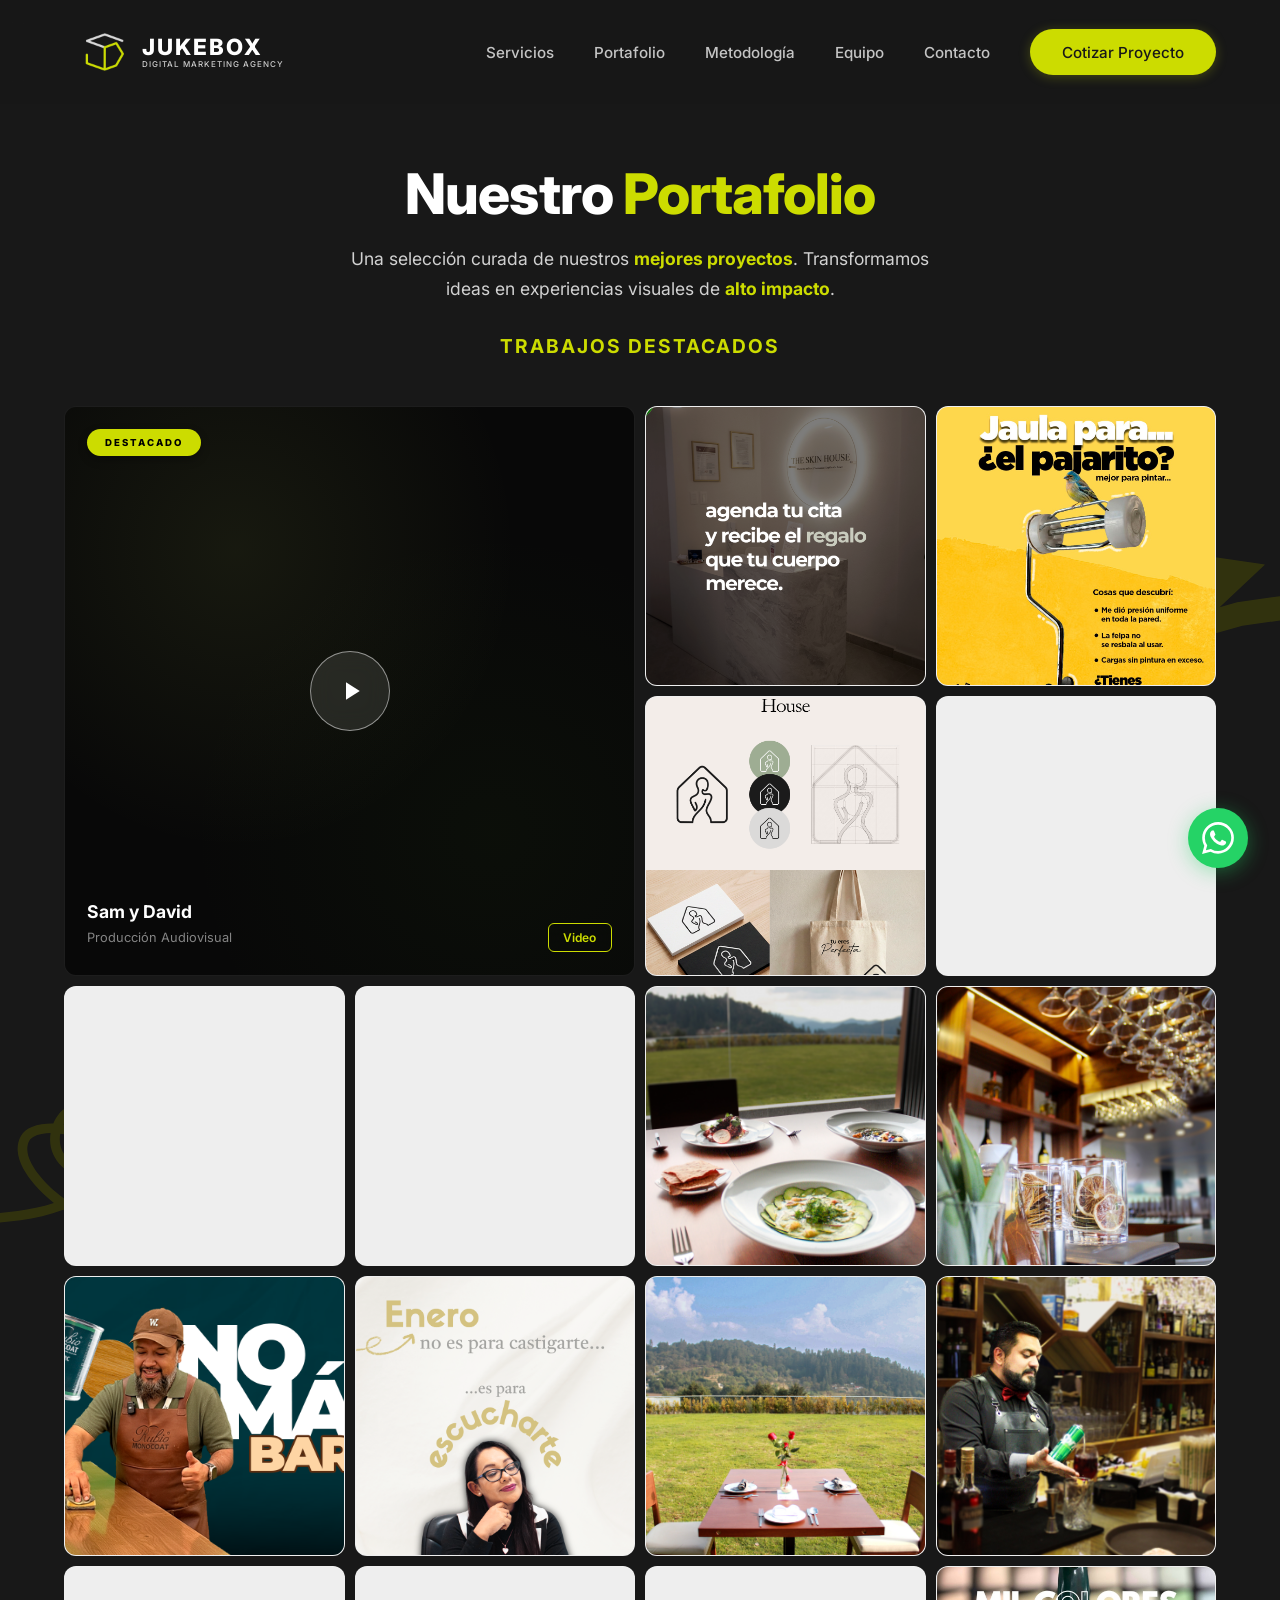
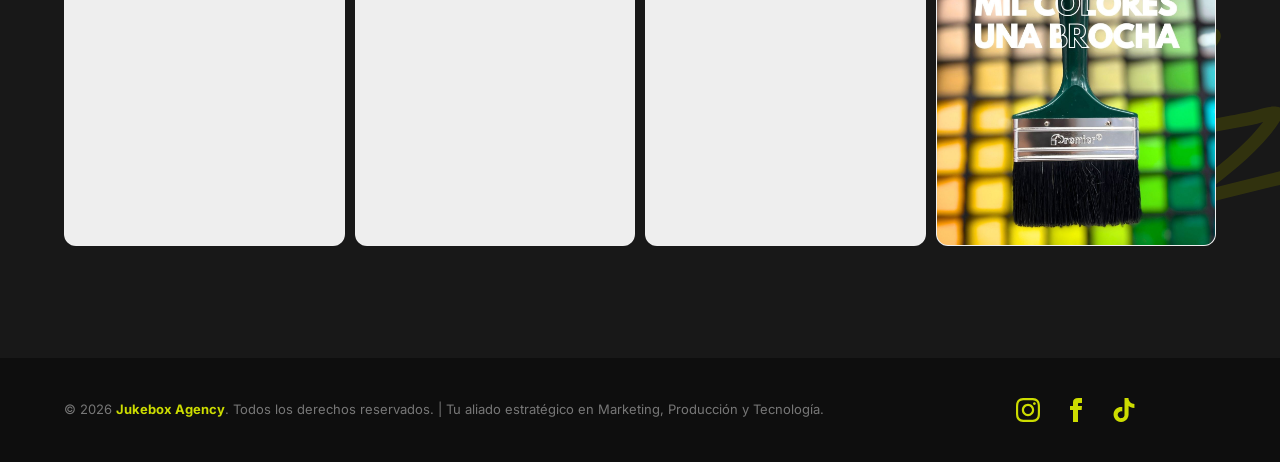
==== commit 202bb995: "change: new color to adjust the portfolio view - css update version" ====
--- a/portafolio.html
+++ b/portafolio.html
@@ -20,7 +20,7 @@
   <link href="https://fonts.googleapis.com/css2?family=Inter:wght@300;400;500;600;700;800&display=swap"
     rel="stylesheet">
 
-  <link rel="stylesheet" href="assets/css/style.css?v=3.4">
+  <link rel="stylesheet" href="assets/css/style.css?v=3.5">
 </head>
 
 <body>
--- a/assets/css/style.css
+++ b/assets/css/style.css
@@ -1692,7 +1692,7 @@
       font-weight: 700;
       letter-spacing: 2px;
       text-transform: uppercase;
-      color: #999999;
+      color: #ccdc00 !important;
     }
 
     /* MASONRY GALLERY */
